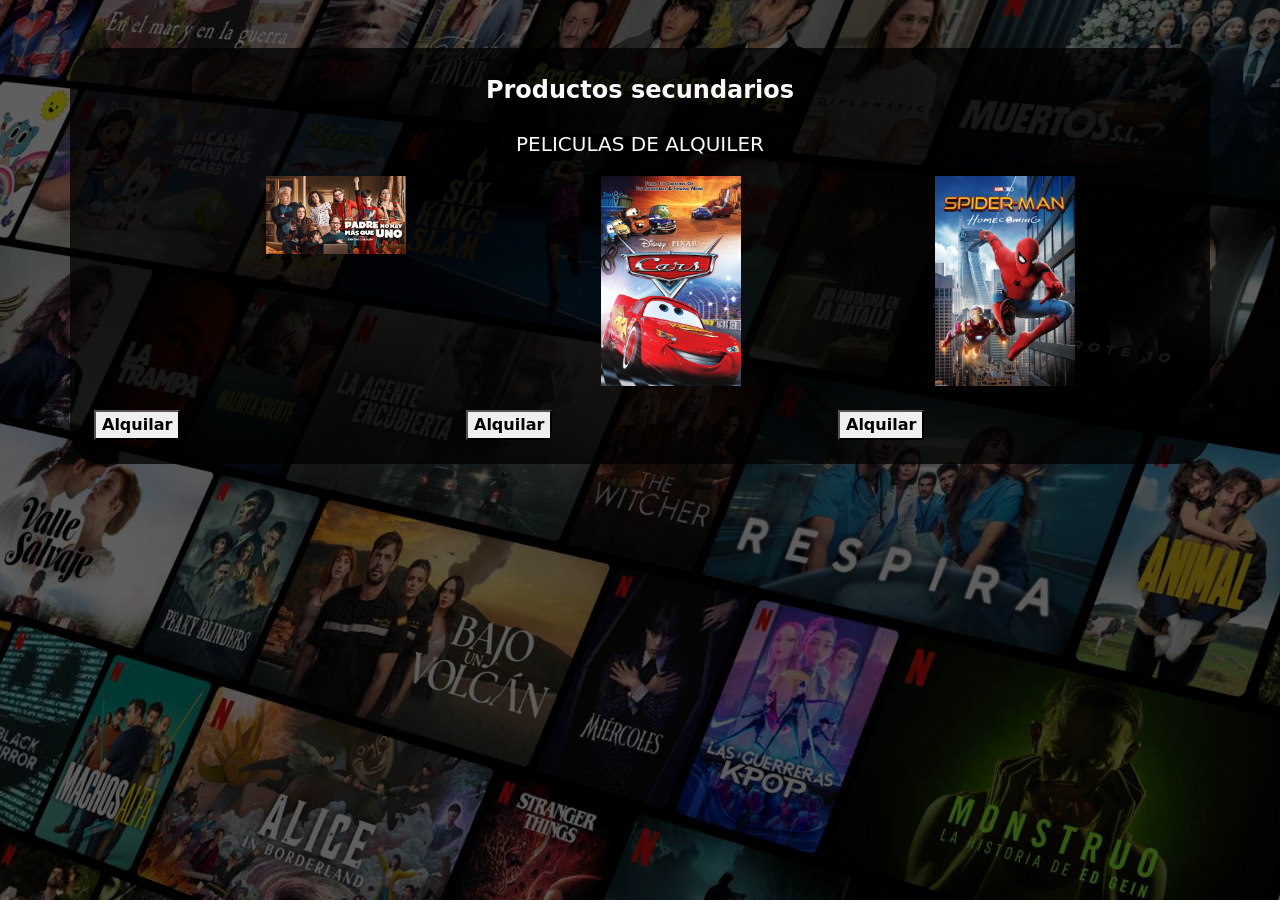
==== index.html @ 91e278b5 "Add files via upload" ====
<!DOCTYPE html>
<html lang="en">

<head>
  <meta charset="UTF-8">
  <meta name="viewport" content="width=device-width, initial-scale=1.0">
  <link href="https://cdn.jsdelivr.net/npm/bootstrap@5.3.8/dist/css/bootstrap.min.css" rel="stylesheet">
  <link rel="stylesheet" href="styles/index.css">
  <title>NetflixForm</title>
</head>

<body class="bg-black ">
  <div class="container">
    <div class="row justify-content-center">

      <div class="col-sm-12 col-lg-12 bg-black p-4 rounded-5 bg-opacity-75 mt-5 d-none d-lg-block">
        <legend class="text-light centrado fw-bold mb-4">Productos secundarios</legend>
     
        <h4 class="text-light centrado textoprinc"> PELICULAS DE ALQUILER</h4>

        <div class="row  alejar">
          <div class="col-sm-12 col-md-12 col-lg-4">
            <img src="images/padrenohaymasqueuno.jpg" class="card-img-top imagenesprod mb-4" alt="Pelicula 1">
          </div>
          <div class="col-sm-12 col-md-12 col-lg-4">
            <img src="images/cars.jpg" class="card-img-top imagenesprod mb-4" alt="Pelicula 2">
          </div>
          <div class="col-sm-12 col-md-12 col-lg-4">
            <img src="images/spiderman.jpg" class="card-img-top imagenesprod mb-4" alt="Pelicula 3">
          </div>
        </div>
        <div class="row justify-content-center">
          <div class="col-sm-12 col-md-12 col-lg-4">
            <button class=" fw-bold">Alquilar</button>
          </div>
          <div class="col-sm-12 col-md-12 col-lg-4">
            <button class=" fw-bold">Alquilar</button>
          </div>
          <div class="col-sm-12 col-md-12 col-lg-4">
            <button class=" fw-bold">Alquilar</button>
          </div>
        </div>
      </div>


      <div class="col-sm-12 col-lg-12 bg-black p-4 rounded-5 bg-opacity-75 mt-5  d-block d-lg-none justify-content-center centrado">
        <legend class="text-light centrado fw-bold">Productos secundarios</legend>
        
        <h1 class="text-light textoprinc"> PELICULAS DE ALQUILER</h1>
      
        <div class="row justify-content-center">
          <div class="col-sm-12 col-md-12 col-lg-4 justify-content-center">
            <img src="images/padrenohaymasqueuno.jpg" class="imagenesprod mb-3 mt-5" alt="Pelicula 1">
            <br>
            
            <button class="boton fw-bold">Alquilar</button>

          </div>
          <div class="col-sm-12 col-md-12 col-lg-4 justify-content-center">
            

            <img src="images/cars.jpg" class=" imagenesprod mb-3 mt-5" alt="Pelicula 2">
            
            <br>
            <button class="boton fw-bold ">Alquilar</button>

          </div>
          <div class="col-sm-12 col-md-12 col-lg-4 justify-content-center">
            <img src="images/spiderman.jpg" class="imagenesprod mb-3 mt-5" alt="Pelicula 3">
            <br>
            <button class="boton fw-bold ">Alquilar</button>
          </div>
        </div>
      </div>
    </div>
  </div>

</body>

<script src="https://cdn.jsdelivr.net/npm/bootstrap@5.3.3/dist/js/bootstrap.bundle.min.js"></script>

</html>
---- styles/index.css ----
body {
    position: relative;
    background-color: black;
    background-size: cover;
    background-position: center;
    background-repeat: no-repeat;
    min-height: 100vh;
}

body::before {
    content: "";
    position: absolute;
    top: 0;
    left: 0;
    width: 100%;
    height: 100%;
    background-color: rgba(0, 0, 0, 0.5); /* negro semi-transparente */
    z-index: 0;
}

.container, form {
    position: relative;
    z-index: 1; /* para que el contenido quede encima del velado */
}
.boton {
    background-color: #FFFFFF;
    min-width: 30px;
    padding-left: 15px;
    padding-right: 15px;
    padding-top: 7px;
    padding-bottom: 7px;
    border-radius: 980px;
    font-family: "SF Pro Text", sans-serif;
    text-decoration: none;
    font-size: 20px;
    line-height: 1.4289;
    font-weight: 400;
    letter-spacing: -.016em;
    font-family: "SF Pro Text", sans-serif;
    padding-top: 5px;
    margin-left: 40px;


}
.alejar{
    margin-left: 100px;
}
.imagenesprod{
    width: 200px;
    margin-left: 20px;
}
.select-blanco {
  color: rgba(223, 221, 221, 0.737); /* texto del select visible */
  background-color: rgba(0,0,0,0.5);  /* fondo translúcido */
  opacity: 0.5;                        /* opacidad corregida */
  border: solid 2px;
}

/* Para mantener estilo del placeholder */
.select-blanco option:disabled {
  color: #dfdddd;
}

.input-placeholder-blanco::placeholder {
  color: #dfdddd;
  opacity: 1;
}
.centrado {
        text-align: center;
    }
.textoprinc{
    font-size: 20px;
    margin-top: 20px;
    margin-bottom: 20px;
}

@media (min-width: 0px) and (max-width: 767.98px) { 
    .centrado {
        text-align: center;
    }
    .imagenesprod{
    width: 180px;
    margin-left: 20px;
}

}

@media (min-width: 768px) { 
    body {
        background-image: url(../images/fondo.png);

    }
    .imagenesprod{
    width: 140px;
    margin-left: 60px;
}
    

}

@media (min-width: 992px) { }

@media (min-width: 1200px) { }

@media (min-width: 1400px) { 
    .imagenesprod{
    width: 140px;
    margin-left: 60px;
}

}
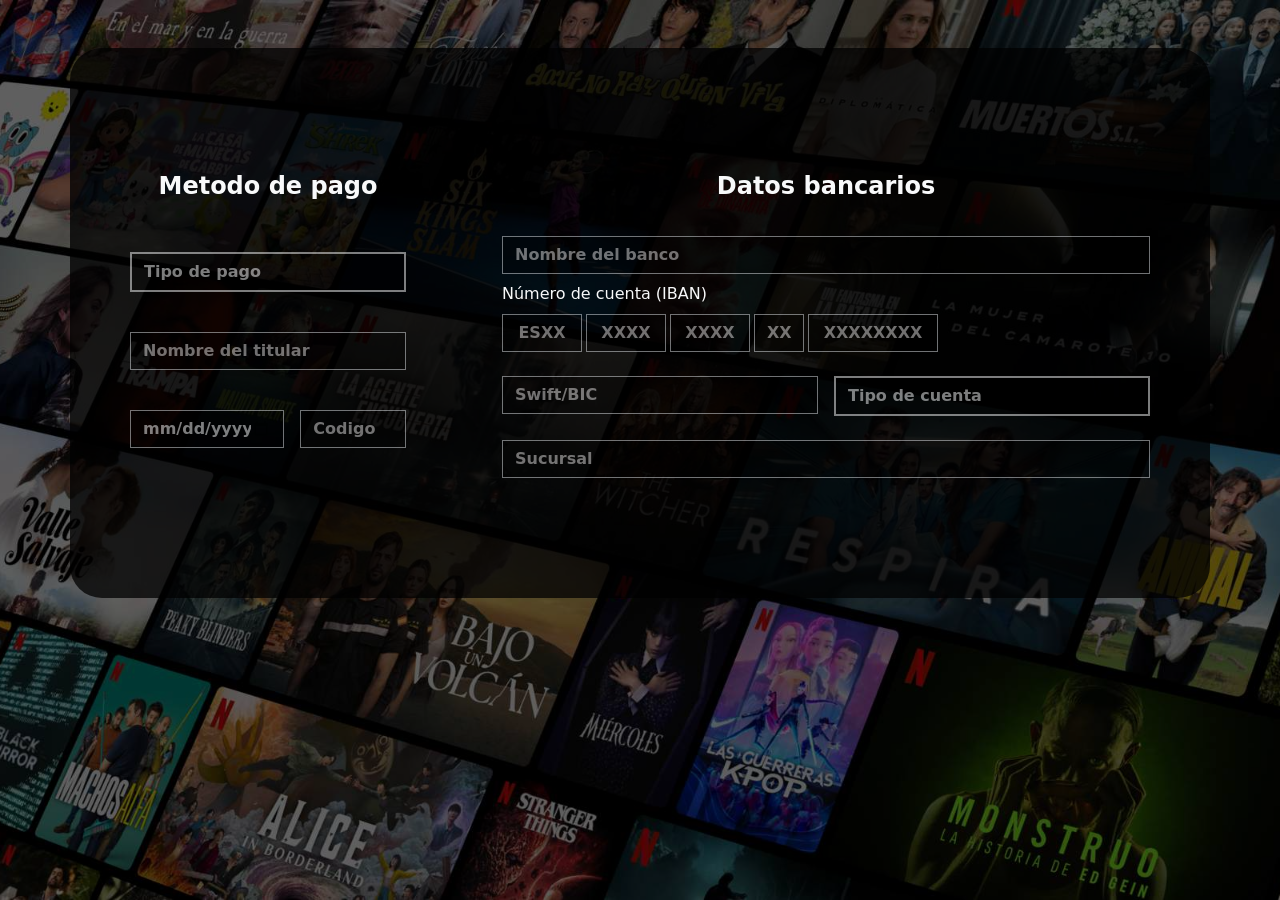
==== commit 3f110c8b: "Add files via upload" ====
--- a/index.html
+++ b/index.html
@@ -9,74 +9,367 @@
   <title>NetflixForm</title>
 </head>
 
-<body class="bg-black ">
+<body class="bg-black">
+
   <div class="container">
     <div class="row justify-content-center">
-
-      <div class="col-sm-12 col-lg-12 bg-black p-4 rounded-5 bg-opacity-75 mt-5 d-none d-lg-block">
-        <legend class="text-light centrado fw-bold mb-4">Productos secundarios</legend>
-     
-        <h4 class="text-light centrado textoprinc"> PELICULAS DE ALQUILER</h4>
-
-        <div class="row  alejar">
-          <div class="col-sm-12 col-md-12 col-lg-4">
-            <img src="images/padrenohaymasqueuno.jpg" class="card-img-top imagenesprod mb-4" alt="Pelicula 1">
-          </div>
-          <div class="col-sm-12 col-md-12 col-lg-4">
-            <img src="images/cars.jpg" class="card-img-top imagenesprod mb-4" alt="Pelicula 2">
-          </div>
-          <div class="col-sm-12 col-md-12 col-lg-4">
-            <img src="images/spiderman.jpg" class="card-img-top imagenesprod mb-4" alt="Pelicula 3">
-          </div>
-        </div>
-        <div class="row justify-content-center">
-          <div class="col-sm-12 col-md-12 col-lg-4">
-            <button class=" fw-bold">Alquilar</button>
-          </div>
-          <div class="col-sm-12 col-md-12 col-lg-4">
-            <button class=" fw-bold">Alquilar</button>
-          </div>
-          <div class="col-sm-12 col-md-12 col-lg-4">
-            <button class=" fw-bold">Alquilar</button>
-          </div>
-        </div>
-      </div>
-
-
-      <div class="col-sm-12 col-lg-12 bg-black p-4 rounded-5 bg-opacity-75 mt-5  d-block d-lg-none justify-content-center centrado">
-        <legend class="text-light centrado fw-bold">Productos secundarios</legend>
-        
-        <h1 class="text-light textoprinc"> PELICULAS DE ALQUILER</h1>
-      
-        <div class="row justify-content-center">
-          <div class="col-sm-12 col-md-12 col-lg-4 justify-content-center">
-            <img src="images/padrenohaymasqueuno.jpg" class="imagenesprod mb-3 mt-5" alt="Pelicula 1">
-            <br>
-            
-            <button class="boton fw-bold">Alquilar</button>
-
-          </div>
-          <div class="col-sm-12 col-md-12 col-lg-4 justify-content-center">
-            
-
-            <img src="images/cars.jpg" class=" imagenesprod mb-3 mt-5" alt="Pelicula 2">
-            
-            <br>
-            <button class="boton fw-bold ">Alquilar</button>
-
-          </div>
-          <div class="col-sm-12 col-md-12 col-lg-4 justify-content-center">
-            <img src="images/spiderman.jpg" class="imagenesprod mb-3 mt-5" alt="Pelicula 3">
-            <br>
-            <button class="boton fw-bold ">Alquilar</button>
-          </div>
+      <div class="col-sm-12 col-lg-12 bg-black p-4 rounded-5 bg-opacity-75 mt-5">
+        <div class="row">
+          <div class="col-lg-4 p-5">
+
+            <form action="/contactos" method="post" class="my-5">
+              <legend class="text-light centrado fw-bold">Metodo de pago</legend>
+              <div class="row g-3">
+                <div class="col-sm-12 col-md-12 col-lg-12">
+                  <label for="tipoPago" class="form-label"></label>
+                  <select id="tipoPago" required
+                    class="form-control rounded-0 bg-black bg-opacity-50 select-blanco fw-bold text-light">
+                    <option disabled selected>Tipo de pago</option>
+                    <option>Transferencia</option>
+                  </select>
+                </div>
+                <div class="col-sm-12 col-md-12 col-lg-12">
+                  <label for="nombretitular" class="form-label"></label>
+                  <input type="text" id="nombretitular" placeholder="Nombre del titular" required
+                    class="form-control bg-black rounded-0 bg-opacity-50 placeholder input-placeholder-blanco fw-bold text-light">
+                </div>
+                <div class="col-8 col-md-8 col-lg-7">
+                  <label for="fecha" class="form-label"></label>
+                  <input type="date" id="fecha" placeholder="Fecha de caducidad" required
+                    class="form-control bg-black rounded-0 bg-opacity-50 placeholder input-placeholder-blanco fw-bold text-light">
+                </div>
+                <div class="col-sm-5 col-md-4 col-lg-5">
+                  <label for="codigocvv" class="form-label"></label>
+                  <input type="number" id="codigocvv" placeholder="Codigo de caducidad (CVV)" required
+                    class="form-control bg-black rounded-0 bg-opacity-50 placeholder input-placeholder-blanco fw-bold text-light">
+                </div>
+              </div>
+            </form>
+          </div>
+          <div class="col-lg-8 p-5">
+            <form action="/contactos" method="post" class="my-5">
+              <legend class="text-light centrado fw-bold">Datos bancarios</legend>
+              <div class="col-sm-12 col-md-12 col-lg-12">
+                <label for="nombreBanco" class="form-label"></label>
+                <input type="text" id="nombreBanco" placeholder="Nombre del banco" required
+                  class="form-control bg-black rounded-0 bg-opacity-50 placeholder input-placeholder-blanco fw-bold text-light">
+              </div>
+              <div class="col-sm-12 col-md-12 col-lg-12 mt-2">
+                <label class="form-label text-light">Número de cuenta (IBAN)</label>
+                <div class="d-flex flex-wrap gap-1 align-items-center col-sm-12">
+                  <input type="text" name="iban1" maxlength="4" placeholder="ESXX" required
+                    class="form-control bg-black rounded-0 bg-opacity-50 placeholder input-placeholder-blanco fw-bold text-light"
+                    style="width: 80px; text-align:center;">
+                  <input type="text" name="iban2" maxlength="4" placeholder="XXXX" required
+                    class="form-control bg-black rounded-0 bg-opacity-50 placeholder input-placeholder-blanco fw-bold text-light"
+                    style="width:80px; text-align:center;">
+                  <input type="text" name="iban3" maxlength="4" placeholder="XXXX" required
+                    class="form-control bg-black rounded-0 bg-opacity-50 placeholder input-placeholder-blanco fw-bold text-light"
+                    style="width:80px; text-align:center;">
+                  <input type="text" name="iban4" maxlength="2" placeholder="XX" required
+                    class="form-control bg-black rounded-0 bg-opacity-50 placeholder input-placeholder-blanco fw-bold text-light"
+                    style="width:50px; text-align:center;">
+                  <input type="text" name="iban5" maxlength="8" placeholder="XXXXXXXX" required
+                    class="form-control bg-black rounded-0 bg-opacity-50 placeholder input-placeholder-blanco fw-bold text-light"
+                    style="width:130px; text-align:center;">
+                </div>
+              </div>
+              <div class="row g-3">
+                <div class="col-sm-12 col-md-6 col-lg-6">
+                  <label for="Swift/BIC" class="form-label"></label>
+                  <input type="number" id="swift" placeholder="Swift/BIC" required
+                    class="form-control bg-black rounded-0 bg-opacity-50 placeholder input-placeholder-blanco fw-bold text-light">
+                </div>
+                <div class="col-sm-12 col-md-6 col-lg-6">
+                  <label for="tipoCuenta" class="form-label"></label>
+                  <select id="tipoCuenta" required
+                    class="form-control rounded-0 bg-black bg-opacity-50 select-blanco fw-bold text-light">
+                    <option disabled selected>Tipo de cuenta</option>
+                    <option>Corriente</option>
+                  </select>
+                </div>
+              </div>
+              <div class="col-sm-12 col-md-12 col-lg-12">
+                <label for="Sucursal" class="form-label"></label>
+                <input type="text" id="sucursal" placeholder="Sucursal" required
+                  class="form-control bg-black rounded-0 bg-opacity-50 placeholder input-placeholder-blanco fw-bold text-light">
+              </div>
+          </div>
+
+          </form>
         </div>
       </div>
     </div>
   </div>
+  </div>
 
 </body>
 
+
+<!--
+        <div class="row">
+          <legend>Datos de Contacto:</legend>
+          <div class="col-sm-12 col-md-6 col-lg-4">
+            <label for="movil">Teléfono móvil</label> <br>
+            <input type="number" id="movil" placeholder="ej: 680035718"
+              class="border-top-0 border-end-0 border-start-0">
+          </div>
+          <div class="col-sm-12 col-md-6 col-lg-4">
+            <label for="fijo">Teléfono fijo</label> <br>
+            <input type="number" id="fijo" placeholder="ej: 923758401" class="border-top-0 border-end-0 border-start-0">
+          </div>
+          <div class="col-sm-12 col-md-6 col-lg-4">
+            <label for="correo">Correo electrónico</label> <br>
+            <input type="email" id="correo" placeholder="ej: example@email.com"
+              class="border-top-0 border-end-0 border-start-0">
+          </div>
+          <div class="col-sm-12 col-md-6 col-lg-4">
+            <label for="linkedin"> Perfil de LinkedIn</label> <br>
+            <input type="url" id="linkedin" placeholder="ej: www.perfil.com"
+              class="border-top-0 border-end-0 border-start-0">
+          </div>
+          <div class="col-sm-12 col-md-6 col-lg-4">
+            <label for="twitter">Perfil de Twitter</label> <br>
+            <input type="url" id="twitter" placeholder="ej: www.perfil.com"
+              class="border-top-0 border-end-0 border-start-0">
+          </div>
+          <div class="col-sm-12 col-md-6 col-lg-4">
+            <label for="website">Sitio Web</label> <br>
+            <input type="url" id="website" placeholder="ej: www.web.com"
+              class="border-top-0 border-end-0 border-start-0">
+          </div>
+        </div>
+        <hr>
+        <div class="row">
+          <legend>Dirección:</legend>
+          <div class="col-sm-12 col-md-6 col-lg-4">
+            <label for="tipoVia">Tipo vía</label> <br>
+            <select id="tipoVia" class="border-top-0 border-end-0 border-start-0">
+              <option value="" disabled selected>Selecciona una opcion</option>
+              <option value="1">Camino</option>
+              <option value="2">Carretera</option>
+              <option value="3">calle</option>
+              <option value="4">Otro</option>
+            </select>
+          </div>
+          <div class="col-sm-12 col-md-6 col-lg-4">
+            <label for="via">Vía</label> <br>
+            <input type="text" id="via" placeholder="ej: camino manzano"
+              class="border-top-0 border-end-0 border-start-0">
+          </div>
+          <div class="col-sm-12 col-md-6 col-lg-4">
+            <label for="numero">Número</label> <br>
+            <input type="number" id="numero" class="border-top-0 border-end-0 border-start-0">
+          </div>
+          <div class="col-sm-12 col-md-6 col-lg-4">
+            <label for="piso">Piso</label> <br>
+            <input type="text" id="piso" class="border-top-0 border-end-0 border-start-0">
+          </div>
+          <div class="col-sm-12 col-md-6 col-lg-4">
+            <label for="puerta">Puerta</label> <br>
+            <input type="text" id="puerta" class="border-top-0 border-end-0 border-start-0">
+          </div>
+          <div class="col-sm-12 col-md-6 col-lg-4">
+            <label for="vivienda">Tipo vivienda</label> <br>
+            <select id="vivienda" class="border-top-0 border-end-0 border-start-0">
+              <option value="" disabled selected>Selecciona una opción</option>
+              <option value="1">Piso</option>
+              <option value="2">Casa</option>
+              <option value="3">Chalet</option>
+              <option value="4">Otro</option>
+            </select>
+          </div>
+          <div class="col-sm-12 col-md-6 col-lg-4">
+            <label for="cp">Código postal</label> <br>
+            <input type="number" id="cp" placeholder="ej: 37350" class="border-top-0 border-end-0 border-start-0">
+          </div>
+          <div class="col-sm-12 col-md-6 col-lg-4">
+            <label for="provincia">Provincia</label> <br>
+            <select id="provincia" name="provincia" class="border-top-0 border-end-0 border-start-0">
+              <option value="" disabled selected>Selecciona una provincia</option>
+              <option value="Álava">Álava</option>
+              <option value="Albacete">Albacete</option>
+              <option value="Alicante">Alicante</option>
+              <option value="Almería">Almería</option>
+              <option value="Asturias">Asturias</option>
+              <option value="Ávila">Ávila</option>
+              <option value="Badajoz">Badajoz</option>
+              <option value="Barcelona">Barcelona</option>
+              <option value="Burgos">Burgos</option>
+              <option value="Cáceres">Cáceres</option>
+              <option value="Cádiz">Cádiz</option>
+              <option value="Cantabria">Cantabria</option>
+              <option value="Castellón">Castellón</option>
+              <option value="Ciudad Real">Ciudad Real</option>
+              <option value="Córdoba">Córdoba</option>
+              <option value="Cuenca">Cuenca</option>
+              <option value="Girona">Girona</option>
+              <option value="Granada">Granada</option>
+              <option value="Guadalajara">Guadalajara</option>
+              <option value="Guipúzcoa">Guipúzcoa</option>
+              <option value="Huelva">Huelva</option>
+              <option value="Huesca">Huesca</option>
+              <option value="Illes Balears">Illes Balears</option>
+              <option value="Jaén">Jaén</option>
+              <option value="La Coruña">La Coruña</option>
+              <option value="La Rioja">La Rioja</option>
+              <option value="Las Palmas">Las Palmas</option>
+              <option value="León">León</option>
+              <option value="Lleida">Lleida</option>
+              <option value="Lugo">Lugo</option>
+              <option value="Madrid">Madrid</option>
+              <option value="Málaga">Málaga</option>
+              <option value="Murcia">Murcia</option>
+              <option value="Navarra">Navarra</option>
+              <option value="Ourense">Ourense</option>
+              <option value="Palencia">Palencia</option>
+              <option value="Pontevedra">Pontevedra</option>
+              <option value="Salamanca">Salamanca</option>
+              <option value="Santa Cruz de Tenerife">Santa Cruz de Tenerife</option>
+              <option value="Segovia">Segovia</option>
+              <option value="Sevilla">Sevilla</option>
+              <option value="Soria">Soria</option>
+              <option value="Tarragona">Tarragona</option>
+              <option value="Teruel">Teruel</option>
+              <option value="Toledo">Toledo</option>
+              <option value="Valencia">Valencia</option>
+              <option value="Valladolid">Valladolid</option>
+              <option value="Vizcaya">Vizcaya</option>
+              <option value="Zamora">Zamora</option>
+              <option value="Zaragoza">Zaragoza</option>
+            </select>
+          </div>
+          <div class="col-sm-12 col-md-6 col-lg-4">
+            <label for="localidad">Localidad</label> <br>
+            <input type="text" id="localidad" placeholder="ej: Salamanca"
+              class="border-top-0 border-end-0 border-start-0">
+          </div>
+          <div class="col-sm-12 col-md-6 col-lg-4">
+            <label for="pais">País</label> <br>
+            <input type="text" id="pais" placeholder="ej: España" class="border-top-0 border-end-0 border-start-0">
+          </div>
+        </div>
+        <hr>
+        <div class="row">
+          <div class="col-sm-12 col-md-4 col-lg-4 card" style="width: 18rem;">
+            <img src="images/2RD32WH6PZAVXMBD3DL66CHCFM.jpg" class="card-img-top">
+            <div class="card-body">
+              <h5 class="card-title">Iphone 17</h5>
+              <p class="card-text">Some quick example text to build on the card title and make up the bulk of the card’s
+                content.</p>
+              <a href="#" class="btn btn-primary">Ver más...</a>
+            </div>
+          </div>
+          <div class="col-sm-12 col-md-4 col-lg-4 card" style="width: 18rem;">
+            <img src="images/ipad.jpg" class="card-img-top">
+            <div class="card-body">
+              <h5 class="card-title">Ipad Pro</h5>
+              <p class="card-text">Some quick example text to build on the card title and make up the bulk of the card’s
+                content.</p>
+              <a href="#" class="btn btn-primary">Ver más...</a>
+            </div>
+          </div>
+          <div class="col-sm-12 col-md-4 col-lg-4 card" style="width: 18rem;">
+            <img src="images/450_1000.jpeg" class="card-img-top">
+            <div class="card-body">
+              <h5 class="card-title">MacBoook Air</h5>
+              <p class="card-text">Some quick example text to build on the card title and make up the bulk of the card’s
+                content.</p>
+              <a href="#" class="btn btn-primary">Ver más...</a>
+            </div>
+          </div>
+        </div>
+        <hr>
+
+        <div class="row">
+          <div class="col-sm-12 col-md-4 col-lg-4 card" style="width: 18rem;">
+            <img src="images/no-robber-sign-forbidden-signs-260nw-2646073891.webp" class="card-img-top">
+            <div class="card-body">
+              <h5 class="card-title">Anti-robo</h5>
+              <p class="card-text">Some quick example text to build on the card title and make up the bulk of the card’s
+                content.</p>
+              <a href="#" class="btn btn-primary">Ver más...</a>
+            </div>
+          </div>
+          <div class="col-sm-12 col-md-4 col-lg-4 card" style="width: 18rem;">
+            <img src="images/icloud-logo-png_seeklogo-494572.png" class="card-img-top">
+            <div class="card-body">
+              <h5 class="card-title">Icloud</h5>
+              <p class="card-text">Some quick example text to build on the card title and make up the bulk of the card’s
+                content.</p>
+              <a href="#" class="btn btn-primary">Ver más...</a>
+            </div>
+          </div>
+          <div class="col-sm-12 col-md-4 col-lg-4 card" style="width: 18rem;">
+            <img src="images/61cbaUX-oiL.jpg" class="card-img-top">
+            <div class="card-body">
+              <h5 class="card-title">Fundas</h5>
+              <p class="card-text">Some quick example text to build on the card title and make up the bulk of the card’s
+                content.</p>
+              <a href="#" class="btn btn-primary">Ver más...</a>
+            </div>
+          </div>
+        </div>
+        <div class="row">
+          <legend>Método de pago:</legend>
+          <div class="col-sm-12 col-md-6 col-lg-4">
+            <label for="tipoPago">Tipo de pago</label><br>
+            <select id="tipoPago" class="border-top-0 border-end-0 border-start-0">
+              <option value="" disabled selected>Selecciona una opcion</option>
+              <option value="1">Transferencia bancaria</option>
+            </select>
+          </div>
+          <div class="col-sm-12 col-md-6 col-lg-4">
+            <label for="titular"></label> <br>
+            <input type="text" id="titular" placeholder="ej: Pedro Díaz Perez" class="border-top-0 border-end-0 border-start-0">
+          </div>
+          <div class="col-sm-12 col-md-6 col-lg-4">
+            <label for="fechaFin">Fecha de caducidad</label><br>
+            <input type="date" id="fechaFin">
+          </div>
+          <div class="col-sm-12 col-md-6 col-lg-4">
+            <label for="cvv">Código de seguridad</label> <br>
+            <input type="number" id="cvv" placeholder="ej: 910">
+          </div>
+
+        </div>
+        <div class="row">
+          <legend>Datos bancarios:</legend>
+          <div class="col-sm-12 col-md-6 col-lg-4">
+            <label for="banco">Nombre banco</label> <br>
+            <input type="text" id="banco" placeholder="ej: Santander" class="border-top-0 border-end-0 border-start-0">
+          </div>
+          <div class="col-sm-12 col-md-6 col-lg-4">
+            <label for="numCuenta">Número de cuenta</label> <br>
+            <input type="text" id="numcuenta" placeholder="ej: ES 3030 **** **** ****" class="border-top-0 border-end-0 border-start-0">
+          </div>
+          <div class="col-sm-12 col-md-6 col-lg-4">
+            <label for="swift">Swift/BIC</label> <br>
+            <input type="text"  id="swift" placeholder="ej: BSCH **** *** **" class="border-top-0 border-end-0 border-start-0">
+          </div>
+          <div class="col-sm-12 col-md-6 col-lg-4">
+            <label for="tipoCuenta">Tipo de cuenta</label><br>
+            <select  id="tipoCuenta" class="border-top-0 border-end-0 border-start-0">
+              <option value="" disabled selected>Seleccione una opcion</option>
+              <option value="1">Corriente</option>
+              <option value="2">Ahorro</option>
+              <option value="3">Otro</option>
+            </select>
+          </div>
+          <div class="col-sm-12 col-md-6 col-lg-4">
+            <label for="sucursal">Sucursal</label> <br>
+            <input type="text" id="sucursal" placeholder="ej: Santander Salamanca" class="border-top-0 border-end-0 border-start-0">
+          </div>
+          <html></html>
+        </div>
+-->
+</form>
+</div>
+
+</footer>
+
+
 <script src="https://cdn.jsdelivr.net/npm/bootstrap@5.3.3/dist/js/bootstrap.bundle.min.js"></script>
+</body>
 
 </html>
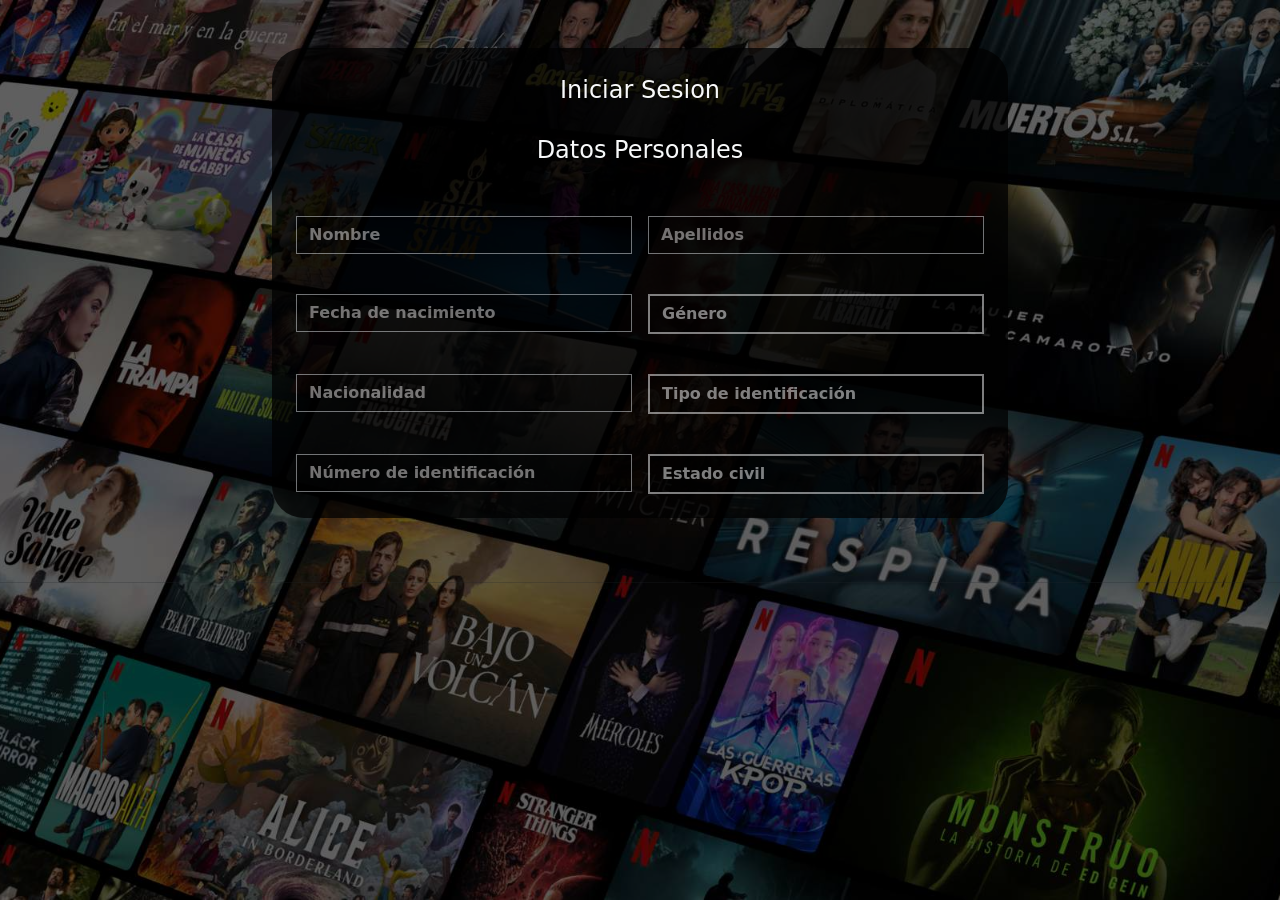
==== commit 37d9cd97: "Add files via upload" ====
--- a/index.html
+++ b/index.html
@@ -2,109 +2,97 @@
 <html lang="en">
 
 <head>
-  <meta charset="UTF-8">
-  <meta name="viewport" content="width=device-width, initial-scale=1.0">
-  <link href="https://cdn.jsdelivr.net/npm/bootstrap@5.3.8/dist/css/bootstrap.min.css" rel="stylesheet">
-  <link rel="stylesheet" href="styles/index.css">
-  <title>NetflixForm</title>
+    <meta charset="UTF-8">
+    <meta name="viewport" content="width=device-width, initial-scale=1.0">
+    <link href="https://cdn.jsdelivr.net/npm/bootstrap@5.3.8/dist/css/bootstrap.min.css" rel="stylesheet">
+    <link rel="stylesheet" href="styles/index.css">
+    <title>NetflixForm</title>
 </head>
 
-<body class="bg-black">
-
-  <div class="container">
-    <div class="row justify-content-center">
-      <div class="col-sm-12 col-lg-12 bg-black p-4 rounded-5 bg-opacity-75 mt-5">
-        <div class="row">
-          <div class="col-lg-4 p-5">
-
-            <form action="/contactos" method="post" class="my-5">
-              <legend class="text-light centrado fw-bold">Metodo de pago</legend>
-              <div class="row g-3">
-                <div class="col-sm-12 col-md-12 col-lg-12">
-                  <label for="tipoPago" class="form-label"></label>
-                  <select id="tipoPago" required
-                    class="form-control rounded-0 bg-black bg-opacity-50 select-blanco fw-bold text-light">
-                    <option disabled selected>Tipo de pago</option>
-                    <option>Transferencia</option>
-                  </select>
-                </div>
-                <div class="col-sm-12 col-md-12 col-lg-12">
-                  <label for="nombretitular" class="form-label"></label>
-                  <input type="text" id="nombretitular" placeholder="Nombre del titular" required
-                    class="form-control bg-black rounded-0 bg-opacity-50 placeholder input-placeholder-blanco fw-bold text-light">
-                </div>
-                <div class="col-8 col-md-8 col-lg-7">
-                  <label for="fecha" class="form-label"></label>
-                  <input type="date" id="fecha" placeholder="Fecha de caducidad" required
-                    class="form-control bg-black rounded-0 bg-opacity-50 placeholder input-placeholder-blanco fw-bold text-light">
-                </div>
-                <div class="col-sm-5 col-md-4 col-lg-5">
-                  <label for="codigocvv" class="form-label"></label>
-                  <input type="number" id="codigocvv" placeholder="Codigo de caducidad (CVV)" required
-                    class="form-control bg-black rounded-0 bg-opacity-50 placeholder input-placeholder-blanco fw-bold text-light">
-                </div>
-              </div>
-            </form>
-          </div>
-          <div class="col-lg-8 p-5">
-            <form action="/contactos" method="post" class="my-5">
-              <legend class="text-light centrado fw-bold">Datos bancarios</legend>
-              <div class="col-sm-12 col-md-12 col-lg-12">
-                <label for="nombreBanco" class="form-label"></label>
-                <input type="text" id="nombreBanco" placeholder="Nombre del banco" required
-                  class="form-control bg-black rounded-0 bg-opacity-50 placeholder input-placeholder-blanco fw-bold text-light">
-              </div>
-              <div class="col-sm-12 col-md-12 col-lg-12 mt-2">
-                <label class="form-label text-light">Número de cuenta (IBAN)</label>
-                <div class="d-flex flex-wrap gap-1 align-items-center col-sm-12">
-                  <input type="text" name="iban1" maxlength="4" placeholder="ESXX" required
-                    class="form-control bg-black rounded-0 bg-opacity-50 placeholder input-placeholder-blanco fw-bold text-light"
-                    style="width: 80px; text-align:center;">
-                  <input type="text" name="iban2" maxlength="4" placeholder="XXXX" required
-                    class="form-control bg-black rounded-0 bg-opacity-50 placeholder input-placeholder-blanco fw-bold text-light"
-                    style="width:80px; text-align:center;">
-                  <input type="text" name="iban3" maxlength="4" placeholder="XXXX" required
-                    class="form-control bg-black rounded-0 bg-opacity-50 placeholder input-placeholder-blanco fw-bold text-light"
-                    style="width:80px; text-align:center;">
-                  <input type="text" name="iban4" maxlength="2" placeholder="XX" required
-                    class="form-control bg-black rounded-0 bg-opacity-50 placeholder input-placeholder-blanco fw-bold text-light"
-                    style="width:50px; text-align:center;">
-                  <input type="text" name="iban5" maxlength="8" placeholder="XXXXXXXX" required
-                    class="form-control bg-black rounded-0 bg-opacity-50 placeholder input-placeholder-blanco fw-bold text-light"
-                    style="width:130px; text-align:center;">
-                </div>
-              </div>
-              <div class="row g-3">
-                <div class="col-sm-12 col-md-6 col-lg-6">
-                  <label for="Swift/BIC" class="form-label"></label>
-                  <input type="number" id="swift" placeholder="Swift/BIC" required
-                    class="form-control bg-black rounded-0 bg-opacity-50 placeholder input-placeholder-blanco fw-bold text-light">
-                </div>
-                <div class="col-sm-12 col-md-6 col-lg-6">
-                  <label for="tipoCuenta" class="form-label"></label>
-                  <select id="tipoCuenta" required
-                    class="form-control rounded-0 bg-black bg-opacity-50 select-blanco fw-bold text-light">
-                    <option disabled selected>Tipo de cuenta</option>
-                    <option>Corriente</option>
-                  </select>
-                </div>
-              </div>
-              <div class="col-sm-12 col-md-12 col-lg-12">
-                <label for="Sucursal" class="form-label"></label>
-                <input type="text" id="sucursal" placeholder="Sucursal" required
-                  class="form-control bg-black rounded-0 bg-opacity-50 placeholder input-placeholder-blanco fw-bold text-light">
-              </div>
-          </div>
-
-          </form>
-        </div>
-      </div>
+<body class="bg-black ">
+    <div class="container">
+        <div class="row justify-content-center">
+            <div class="col-sm-12 col-md-8">
+                <form action="/contactos" method="post" class=" my-5 bg-black p-4 rounded-5 bg-opacity-75">
+                    <legend class="centrado mb-4 text-light ">Iniciar Sesion</legend>
+
+                    <legend class="text-light centrado">Datos Personales</legend>
+
+                    <div class="row g-3">
+                        <div class="col-sm-12 col-md-6 ">
+                            <label for="nombre" class="form-label"></label>
+                            <input type="text" id="nombre" placeholder="Nombre" required
+                                class="form-control bg-black rounded-0 bg-opacity-50 placeholder input-placeholder-blanco fw-bold text-light">
+                        </div>
+
+                        <div class="col-sm-12 col-md-6">
+                            <label for="apellidos" class="form-label"></label>
+                            <input type="text" id="apellidos" required placeholder="Apellidos"
+                                class="form-control bg-black rounded-0 bg-opacity-50 placeholder input-placeholder-blanco fw-bold text-light">
+                        </div>
+
+                        <div class="col-sm-12 col-md-6">
+                            <label for="fechaNacimiento" class="form-label"></label>
+                            <input type="text" required placeholder="Fecha de nacimiento" id="fechaNacimiento"
+                                class="form-control bg-black rounded-0 bg-opacity-50 placeholder input-placeholder-blanco fw-bold text-light">
+                        </div>
+
+                        <div class="col-sm-12 col-md-6">
+                            <label for="genero" class="form-label"></label>
+                            <select id="genero" required
+                                class="form-control rounded-0 bg-black bg-opacity-50 select-blanco fw-bold text-light">
+                                <option disabled selected>Género</option>
+                                <option>Masculino</option>
+                                <option>Femenino</option>
+                            </select>
+                        </div>
+
+
+                        <div class="col-sm-12 col-md-6">
+                            <label for="nacionalidad" class="form-label"></label>
+                            <input type="text" required id="nacionalidad" placeholder="Nacionalidad"
+                                class="form-control bg-black rounded-0 bg-opacity-50 placeholder input-placeholder-blanco fw-bold text-light">
+                        </div>
+
+                        <div class="col-sm-12 col-md-6">
+                            <label for="identificacion" class="form-label"></label>
+                            <select id="identificacion" required
+                                class="form-control bg-black rounded-0 bg-opacity-50 placeholder select-blanco fw-bold text-light">
+                                <option disabled selected>Tipo de identificación</option>
+                                <option>DNI</option>
+                                <option>NIE</option>
+                                <option>Pasaporte</option>
+                            </select>
+                        </div>
+
+                        <div class="col-sm-12 col-md-6">
+                            <label for="nIdentificacion" class="form-label"></label>
+                            <input type="text" required id="nIdentificacion" placeholder="Número de identificación"
+                                class="form-control bg-black rounded-0 bg-opacity-50 placeholder input-placeholder-blanco fw-bold text-light">
+                        </div>
+                        <div class="col-sm-12 col-md-6">
+                            <label for="estCivil" class="form-label"></label>
+                            <select id="estCivil" required
+                                class="form-control bg-black rounded-0 bg-opacity-50 placeholder select-blanco fw-bold text-light">
+                                <option disabled selected>Estado civil</option>
+                                <option>Casado/a</option>
+                                <option>Soltero/a</option>
+                                <option>Viudo/a</option>
+                                <option>Otro</option>
+                            </select>
+                        </div>
+                    </div>
+
+
+                </form>
+            </div>
+        </div>
     </div>
-  </div>
-  </div>
 
 </body>
 
+
+<hr>
 
 <!--
         <div class="row">
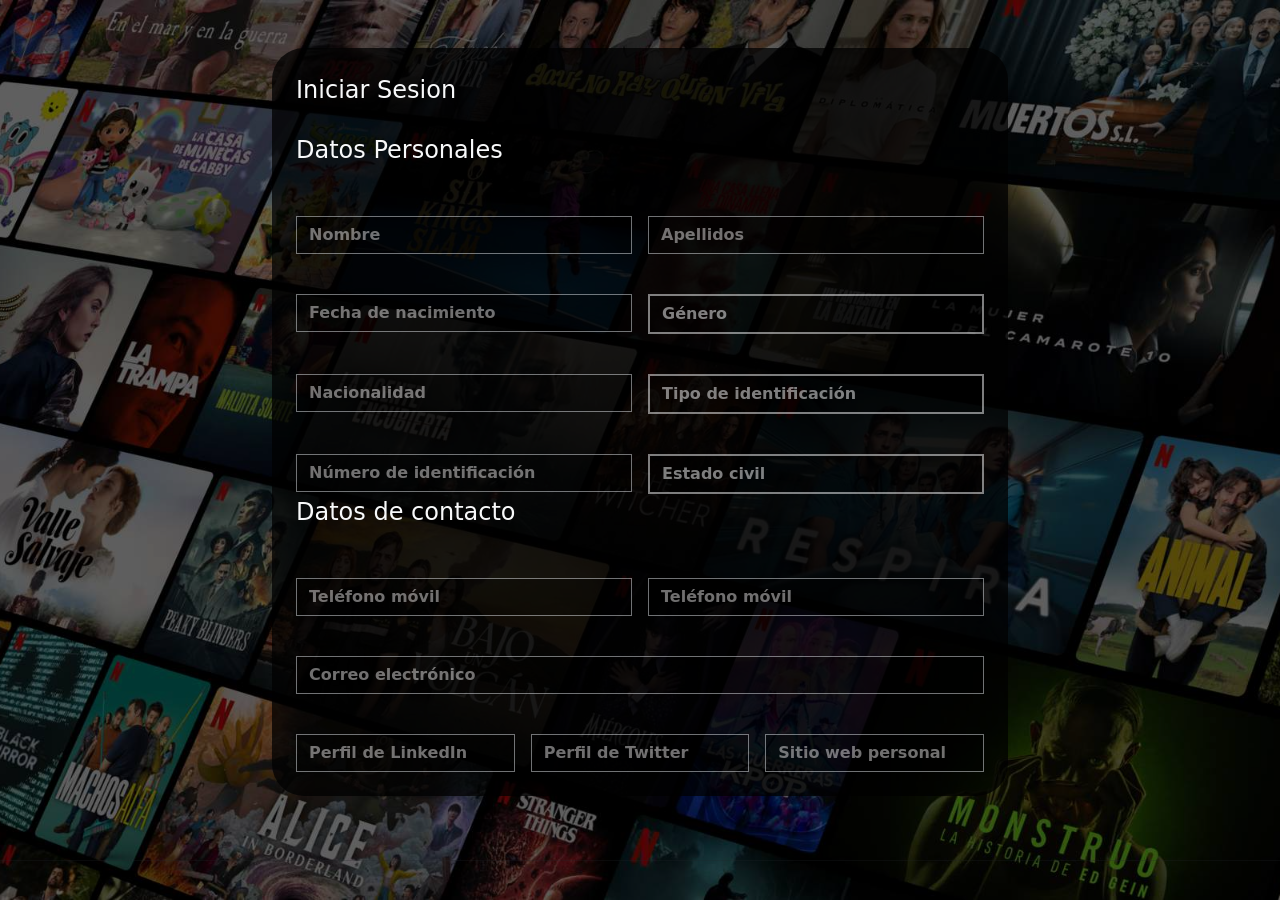
==== commit 2ab789fa: "no message" ====
--- a/index.html
+++ b/index.html
@@ -10,6 +10,7 @@
 </head>
 
 <body class="bg-black ">
+
     <div class="container">
         <div class="row justify-content-center">
             <div class="col-sm-12 col-md-8">
@@ -83,274 +84,59 @@
                         </div>
                     </div>
 
+                    <legend class="text-light centrado">Datos de contacto</legend>
 
+          <div class="row g-3">
+            <div class="col-sm-12 col-md-6 ">
+              <label for="tlfmovil" class="form-label"></label>
+              <input type="text" id="telefono" maxlength="9" inputmode="numeric" placeholder="Teléfono móvil"
+                oninput="this.value = this.value.replace(/[^0-9]/g, '')"
+                class="form-control bg-black rounded-0 bg-opacity-50 placeholder input-placeholder-blanco fw-bold text-light">
+            </div>
+
+            <div class="col-sm-12 col-md-6">
+              <label for="tlffijo" class="form-label"></label>
+              <input type="text" id="telefono" maxlength="9" inputmode="numeric" placeholder="Teléfono móvil"
+                oninput="this.value = this.value.replace(/[^0-9]/g, '')"
+                class="form-control bg-black rounded-0 bg-opacity-50 placeholder input-placeholder-blanco fw-bold text-light">
+
+            </div>
+
+            <div class="col-sm-12 col-md-12">
+              <label for="email" class="form-label"></label>
+              <input type="email" required placeholder="Correo electrónico" id="email"
+                class="form-control bg-black rounded-0 bg-opacity-50 placeholder input-placeholder-blanco fw-bold text-light">
+            </div>
+
+
+
+
+            <div class="col-sm-12 col-md-4">
+              <label for="linkedin" class="form-label"></label>
+              <input type="url" id="linkedin" placeholder="Perfil de LinkedIn"
+                class="form-control bg-black rounded-0 bg-opacity-50 placeholder input-placeholder-blanco fw-bold text-light">
+            </div>
+
+
+
+            <div class="col-sm-12 col-md-4">
+              <label for="twitter" class="form-label"></label>
+              <input type="url" id="twitter" placeholder="Perfil de Twitter"
+                class="form-control bg-black rounded-0 bg-opacity-50 placeholder input-placeholder-blanco fw-bold text-light">
+            </div>
+            <div class="col-sm-12 col-md-4">
+              <label for="web" class="form-label"></label>
+              <input type="url" id="url" placeholder="Sitio web personal"
+                class="form-control bg-black rounded-0 bg-opacity-50 placeholder input-placeholder-blanco fw-bold text-light">
+            </div>
+          </div>
                 </form>
             </div>
         </div>
     </div>
 
 </body>
-
-
 <hr>
-
-<!--
-        <div class="row">
-          <legend>Datos de Contacto:</legend>
-          <div class="col-sm-12 col-md-6 col-lg-4">
-            <label for="movil">Teléfono móvil</label> <br>
-            <input type="number" id="movil" placeholder="ej: 680035718"
-              class="border-top-0 border-end-0 border-start-0">
-          </div>
-          <div class="col-sm-12 col-md-6 col-lg-4">
-            <label for="fijo">Teléfono fijo</label> <br>
-            <input type="number" id="fijo" placeholder="ej: 923758401" class="border-top-0 border-end-0 border-start-0">
-          </div>
-          <div class="col-sm-12 col-md-6 col-lg-4">
-            <label for="correo">Correo electrónico</label> <br>
-            <input type="email" id="correo" placeholder="ej: example@email.com"
-              class="border-top-0 border-end-0 border-start-0">
-          </div>
-          <div class="col-sm-12 col-md-6 col-lg-4">
-            <label for="linkedin"> Perfil de LinkedIn</label> <br>
-            <input type="url" id="linkedin" placeholder="ej: www.perfil.com"
-              class="border-top-0 border-end-0 border-start-0">
-          </div>
-          <div class="col-sm-12 col-md-6 col-lg-4">
-            <label for="twitter">Perfil de Twitter</label> <br>
-            <input type="url" id="twitter" placeholder="ej: www.perfil.com"
-              class="border-top-0 border-end-0 border-start-0">
-          </div>
-          <div class="col-sm-12 col-md-6 col-lg-4">
-            <label for="website">Sitio Web</label> <br>
-            <input type="url" id="website" placeholder="ej: www.web.com"
-              class="border-top-0 border-end-0 border-start-0">
-          </div>
-        </div>
-        <hr>
-        <div class="row">
-          <legend>Dirección:</legend>
-          <div class="col-sm-12 col-md-6 col-lg-4">
-            <label for="tipoVia">Tipo vía</label> <br>
-            <select id="tipoVia" class="border-top-0 border-end-0 border-start-0">
-              <option value="" disabled selected>Selecciona una opcion</option>
-              <option value="1">Camino</option>
-              <option value="2">Carretera</option>
-              <option value="3">calle</option>
-              <option value="4">Otro</option>
-            </select>
-          </div>
-          <div class="col-sm-12 col-md-6 col-lg-4">
-            <label for="via">Vía</label> <br>
-            <input type="text" id="via" placeholder="ej: camino manzano"
-              class="border-top-0 border-end-0 border-start-0">
-          </div>
-          <div class="col-sm-12 col-md-6 col-lg-4">
-            <label for="numero">Número</label> <br>
-            <input type="number" id="numero" class="border-top-0 border-end-0 border-start-0">
-          </div>
-          <div class="col-sm-12 col-md-6 col-lg-4">
-            <label for="piso">Piso</label> <br>
-            <input type="text" id="piso" class="border-top-0 border-end-0 border-start-0">
-          </div>
-          <div class="col-sm-12 col-md-6 col-lg-4">
-            <label for="puerta">Puerta</label> <br>
-            <input type="text" id="puerta" class="border-top-0 border-end-0 border-start-0">
-          </div>
-          <div class="col-sm-12 col-md-6 col-lg-4">
-            <label for="vivienda">Tipo vivienda</label> <br>
-            <select id="vivienda" class="border-top-0 border-end-0 border-start-0">
-              <option value="" disabled selected>Selecciona una opción</option>
-              <option value="1">Piso</option>
-              <option value="2">Casa</option>
-              <option value="3">Chalet</option>
-              <option value="4">Otro</option>
-            </select>
-          </div>
-          <div class="col-sm-12 col-md-6 col-lg-4">
-            <label for="cp">Código postal</label> <br>
-            <input type="number" id="cp" placeholder="ej: 37350" class="border-top-0 border-end-0 border-start-0">
-          </div>
-          <div class="col-sm-12 col-md-6 col-lg-4">
-            <label for="provincia">Provincia</label> <br>
-            <select id="provincia" name="provincia" class="border-top-0 border-end-0 border-start-0">
-              <option value="" disabled selected>Selecciona una provincia</option>
-              <option value="Álava">Álava</option>
-              <option value="Albacete">Albacete</option>
-              <option value="Alicante">Alicante</option>
-              <option value="Almería">Almería</option>
-              <option value="Asturias">Asturias</option>
-              <option value="Ávila">Ávila</option>
-              <option value="Badajoz">Badajoz</option>
-              <option value="Barcelona">Barcelona</option>
-              <option value="Burgos">Burgos</option>
-              <option value="Cáceres">Cáceres</option>
-              <option value="Cádiz">Cádiz</option>
-              <option value="Cantabria">Cantabria</option>
-              <option value="Castellón">Castellón</option>
-              <option value="Ciudad Real">Ciudad Real</option>
-              <option value="Córdoba">Córdoba</option>
-              <option value="Cuenca">Cuenca</option>
-              <option value="Girona">Girona</option>
-              <option value="Granada">Granada</option>
-              <option value="Guadalajara">Guadalajara</option>
-              <option value="Guipúzcoa">Guipúzcoa</option>
-              <option value="Huelva">Huelva</option>
-              <option value="Huesca">Huesca</option>
-              <option value="Illes Balears">Illes Balears</option>
-              <option value="Jaén">Jaén</option>
-              <option value="La Coruña">La Coruña</option>
-              <option value="La Rioja">La Rioja</option>
-              <option value="Las Palmas">Las Palmas</option>
-              <option value="León">León</option>
-              <option value="Lleida">Lleida</option>
-              <option value="Lugo">Lugo</option>
-              <option value="Madrid">Madrid</option>
-              <option value="Málaga">Málaga</option>
-              <option value="Murcia">Murcia</option>
-              <option value="Navarra">Navarra</option>
-              <option value="Ourense">Ourense</option>
-              <option value="Palencia">Palencia</option>
-              <option value="Pontevedra">Pontevedra</option>
-              <option value="Salamanca">Salamanca</option>
-              <option value="Santa Cruz de Tenerife">Santa Cruz de Tenerife</option>
-              <option value="Segovia">Segovia</option>
-              <option value="Sevilla">Sevilla</option>
-              <option value="Soria">Soria</option>
-              <option value="Tarragona">Tarragona</option>
-              <option value="Teruel">Teruel</option>
-              <option value="Toledo">Toledo</option>
-              <option value="Valencia">Valencia</option>
-              <option value="Valladolid">Valladolid</option>
-              <option value="Vizcaya">Vizcaya</option>
-              <option value="Zamora">Zamora</option>
-              <option value="Zaragoza">Zaragoza</option>
-            </select>
-          </div>
-          <div class="col-sm-12 col-md-6 col-lg-4">
-            <label for="localidad">Localidad</label> <br>
-            <input type="text" id="localidad" placeholder="ej: Salamanca"
-              class="border-top-0 border-end-0 border-start-0">
-          </div>
-          <div class="col-sm-12 col-md-6 col-lg-4">
-            <label for="pais">País</label> <br>
-            <input type="text" id="pais" placeholder="ej: España" class="border-top-0 border-end-0 border-start-0">
-          </div>
-        </div>
-        <hr>
-        <div class="row">
-          <div class="col-sm-12 col-md-4 col-lg-4 card" style="width: 18rem;">
-            <img src="images/2RD32WH6PZAVXMBD3DL66CHCFM.jpg" class="card-img-top">
-            <div class="card-body">
-              <h5 class="card-title">Iphone 17</h5>
-              <p class="card-text">Some quick example text to build on the card title and make up the bulk of the card’s
-                content.</p>
-              <a href="#" class="btn btn-primary">Ver más...</a>
-            </div>
-          </div>
-          <div class="col-sm-12 col-md-4 col-lg-4 card" style="width: 18rem;">
-            <img src="images/ipad.jpg" class="card-img-top">
-            <div class="card-body">
-              <h5 class="card-title">Ipad Pro</h5>
-              <p class="card-text">Some quick example text to build on the card title and make up the bulk of the card’s
-                content.</p>
-              <a href="#" class="btn btn-primary">Ver más...</a>
-            </div>
-          </div>
-          <div class="col-sm-12 col-md-4 col-lg-4 card" style="width: 18rem;">
-            <img src="images/450_1000.jpeg" class="card-img-top">
-            <div class="card-body">
-              <h5 class="card-title">MacBoook Air</h5>
-              <p class="card-text">Some quick example text to build on the card title and make up the bulk of the card’s
-                content.</p>
-              <a href="#" class="btn btn-primary">Ver más...</a>
-            </div>
-          </div>
-        </div>
-        <hr>
-
-        <div class="row">
-          <div class="col-sm-12 col-md-4 col-lg-4 card" style="width: 18rem;">
-            <img src="images/no-robber-sign-forbidden-signs-260nw-2646073891.webp" class="card-img-top">
-            <div class="card-body">
-              <h5 class="card-title">Anti-robo</h5>
-              <p class="card-text">Some quick example text to build on the card title and make up the bulk of the card’s
-                content.</p>
-              <a href="#" class="btn btn-primary">Ver más...</a>
-            </div>
-          </div>
-          <div class="col-sm-12 col-md-4 col-lg-4 card" style="width: 18rem;">
-            <img src="images/icloud-logo-png_seeklogo-494572.png" class="card-img-top">
-            <div class="card-body">
-              <h5 class="card-title">Icloud</h5>
-              <p class="card-text">Some quick example text to build on the card title and make up the bulk of the card’s
-                content.</p>
-              <a href="#" class="btn btn-primary">Ver más...</a>
-            </div>
-          </div>
-          <div class="col-sm-12 col-md-4 col-lg-4 card" style="width: 18rem;">
-            <img src="images/61cbaUX-oiL.jpg" class="card-img-top">
-            <div class="card-body">
-              <h5 class="card-title">Fundas</h5>
-              <p class="card-text">Some quick example text to build on the card title and make up the bulk of the card’s
-                content.</p>
-              <a href="#" class="btn btn-primary">Ver más...</a>
-            </div>
-          </div>
-        </div>
-        <div class="row">
-          <legend>Método de pago:</legend>
-          <div class="col-sm-12 col-md-6 col-lg-4">
-            <label for="tipoPago">Tipo de pago</label><br>
-            <select id="tipoPago" class="border-top-0 border-end-0 border-start-0">
-              <option value="" disabled selected>Selecciona una opcion</option>
-              <option value="1">Transferencia bancaria</option>
-            </select>
-          </div>
-          <div class="col-sm-12 col-md-6 col-lg-4">
-            <label for="titular"></label> <br>
-            <input type="text" id="titular" placeholder="ej: Pedro Díaz Perez" class="border-top-0 border-end-0 border-start-0">
-          </div>
-          <div class="col-sm-12 col-md-6 col-lg-4">
-            <label for="fechaFin">Fecha de caducidad</label><br>
-            <input type="date" id="fechaFin">
-          </div>
-          <div class="col-sm-12 col-md-6 col-lg-4">
-            <label for="cvv">Código de seguridad</label> <br>
-            <input type="number" id="cvv" placeholder="ej: 910">
-          </div>
-
-        </div>
-        <div class="row">
-          <legend>Datos bancarios:</legend>
-          <div class="col-sm-12 col-md-6 col-lg-4">
-            <label for="banco">Nombre banco</label> <br>
-            <input type="text" id="banco" placeholder="ej: Santander" class="border-top-0 border-end-0 border-start-0">
-          </div>
-          <div class="col-sm-12 col-md-6 col-lg-4">
-            <label for="numCuenta">Número de cuenta</label> <br>
-            <input type="text" id="numcuenta" placeholder="ej: ES 3030 **** **** ****" class="border-top-0 border-end-0 border-start-0">
-          </div>
-          <div class="col-sm-12 col-md-6 col-lg-4">
-            <label for="swift">Swift/BIC</label> <br>
-            <input type="text"  id="swift" placeholder="ej: BSCH **** *** **" class="border-top-0 border-end-0 border-start-0">
-          </div>
-          <div class="col-sm-12 col-md-6 col-lg-4">
-            <label for="tipoCuenta">Tipo de cuenta</label><br>
-            <select  id="tipoCuenta" class="border-top-0 border-end-0 border-start-0">
-              <option value="" disabled selected>Seleccione una opcion</option>
-              <option value="1">Corriente</option>
-              <option value="2">Ahorro</option>
-              <option value="3">Otro</option>
-            </select>
-          </div>
-          <div class="col-sm-12 col-md-6 col-lg-4">
-            <label for="sucursal">Sucursal</label> <br>
-            <input type="text" id="sucursal" placeholder="ej: Santander Salamanca" class="border-top-0 border-end-0 border-start-0">
-          </div>
-          <html></html>
-        </div>
--->
 </form>
 </div>
 
--- a/styles/index.css
+++ b/styles/index.css
@@ -22,33 +22,8 @@
     position: relative;
     z-index: 1; /* para que el contenido quede encima del velado */
 }
-.boton {
-    background-color: #FFFFFF;
-    min-width: 30px;
-    padding-left: 15px;
-    padding-right: 15px;
-    padding-top: 7px;
-    padding-bottom: 7px;
-    border-radius: 980px;
-    font-family: "SF Pro Text", sans-serif;
-    text-decoration: none;
-    font-size: 20px;
-    line-height: 1.4289;
-    font-weight: 400;
-    letter-spacing: -.016em;
-    font-family: "SF Pro Text", sans-serif;
-    padding-top: 5px;
-    margin-left: 40px;
 
 
-}
-.alejar{
-    margin-left: 100px;
-}
-.imagenesprod{
-    width: 200px;
-    margin-left: 20px;
-}
 .select-blanco {
   color: rgba(223, 221, 221, 0.737); /* texto del select visible */
   background-color: rgba(0,0,0,0.5);  /* fondo translúcido */
@@ -65,47 +40,21 @@
   color: #dfdddd;
   opacity: 1;
 }
-.centrado {
-        text-align: center;
-    }
-.textoprinc{
-    font-size: 20px;
-    margin-top: 20px;
-    margin-bottom: 20px;
-}
 
 @media (min-width: 0px) and (max-width: 767.98px) { 
     .centrado {
         text-align: center;
     }
-    .imagenesprod{
-    width: 180px;
-    margin-left: 20px;
-}
-
 }
 
 @media (min-width: 768px) { 
     body {
         background-image: url(../images/fondo.png);
-
     }
-    .imagenesprod{
-    width: 140px;
-    margin-left: 60px;
-}
-    
-
 }
 
 @media (min-width: 992px) { }
 
 @media (min-width: 1200px) { }
 
-@media (min-width: 1400px) { 
-    .imagenesprod{
-    width: 140px;
-    margin-left: 60px;
-}
-
-}
+@media (min-width: 1400px) { }
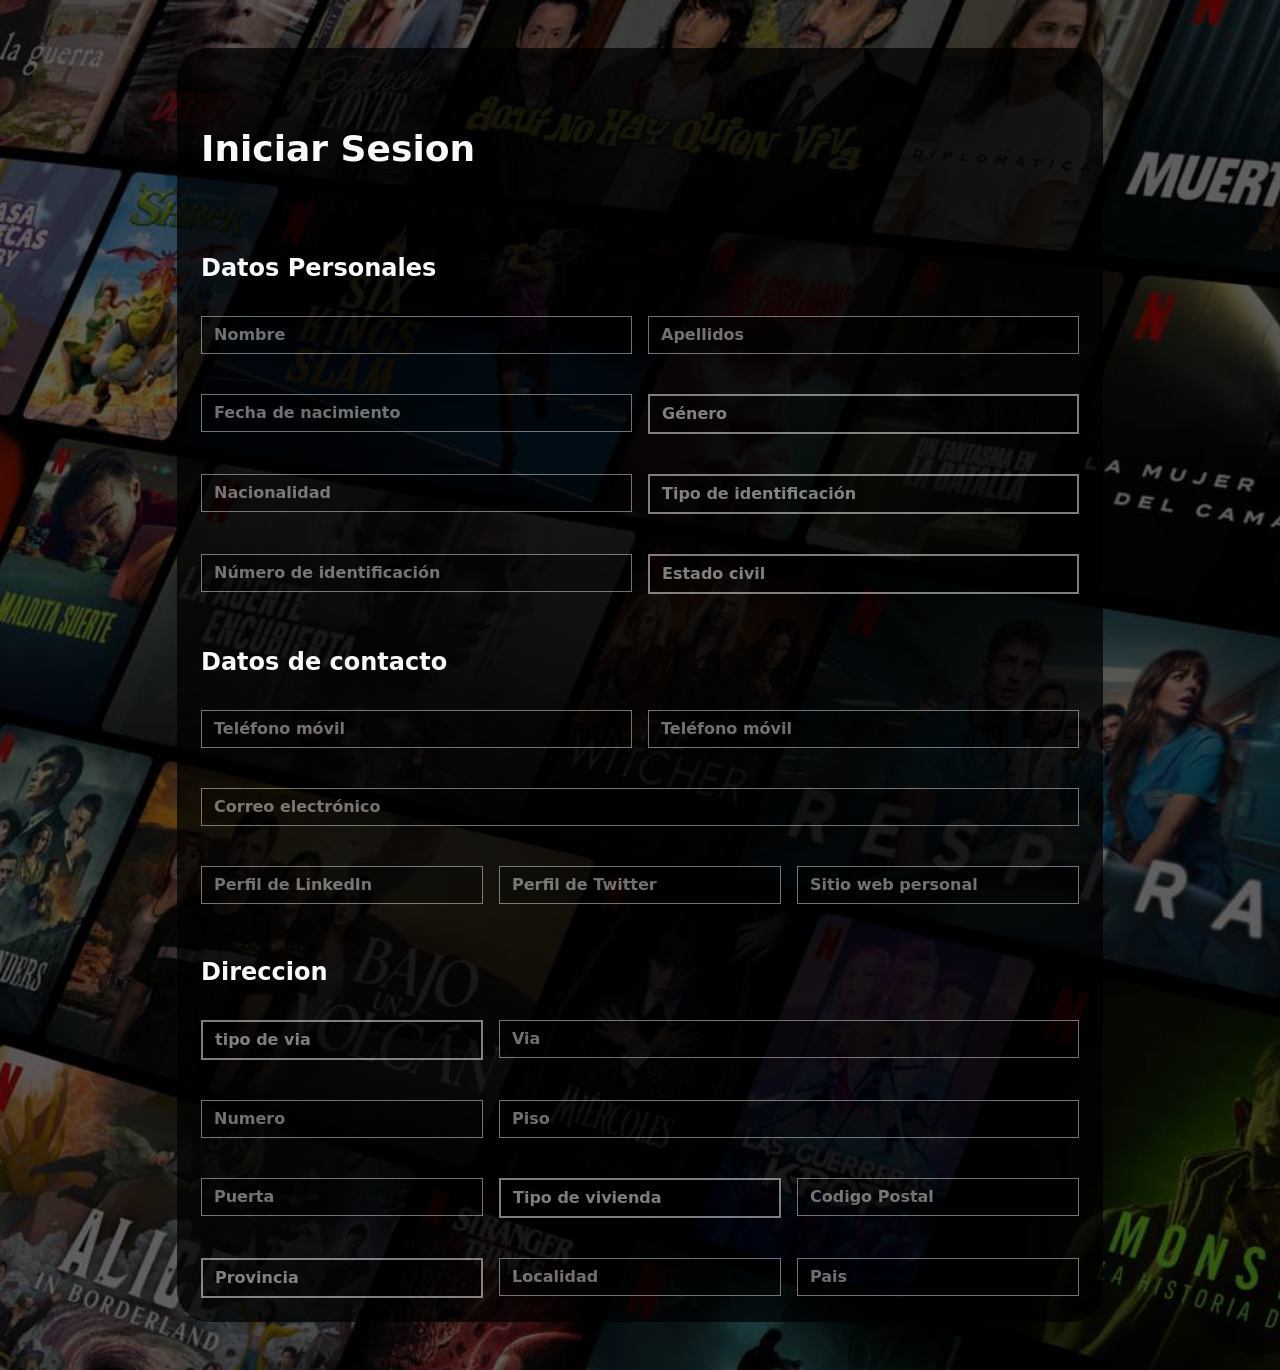
==== commit 00f81967: "Mensaje del commit" ====
--- a/index.html
+++ b/index.html
@@ -2,89 +2,88 @@
 <html lang="en">
 
 <head>
-    <meta charset="UTF-8">
-    <meta name="viewport" content="width=device-width, initial-scale=1.0">
-    <link href="https://cdn.jsdelivr.net/npm/bootstrap@5.3.8/dist/css/bootstrap.min.css" rel="stylesheet">
-    <link rel="stylesheet" href="styles/index.css">
-    <title>NetflixForm</title>
+  <meta charset="UTF-8">
+  <meta name="viewport" content="width=device-width, initial-scale=1.0">
+  <link href="https://cdn.jsdelivr.net/npm/bootstrap@5.3.8/dist/css/bootstrap.min.css" rel="stylesheet">
+  <link rel="stylesheet" href="styles/index.css">
+  <title>NetflixForm</title>
 </head>
 
 <body class="bg-black ">
-
-    <div class="container">
-        <div class="row justify-content-center">
-            <div class="col-sm-12 col-md-8">
-                <form action="/contactos" method="post" class=" my-5 bg-black p-4 rounded-5 bg-opacity-75">
-                    <legend class="centrado mb-4 text-light ">Iniciar Sesion</legend>
-
-                    <legend class="text-light centrado">Datos Personales</legend>
-
-                    <div class="row g-3">
-                        <div class="col-sm-12 col-md-6 ">
-                            <label for="nombre" class="form-label"></label>
-                            <input type="text" id="nombre" placeholder="Nombre" required
-                                class="form-control bg-black rounded-0 bg-opacity-50 placeholder input-placeholder-blanco fw-bold text-light">
-                        </div>
-
-                        <div class="col-sm-12 col-md-6">
-                            <label for="apellidos" class="form-label"></label>
-                            <input type="text" id="apellidos" required placeholder="Apellidos"
-                                class="form-control bg-black rounded-0 bg-opacity-50 placeholder input-placeholder-blanco fw-bold text-light">
-                        </div>
-
-                        <div class="col-sm-12 col-md-6">
-                            <label for="fechaNacimiento" class="form-label"></label>
-                            <input type="text" required placeholder="Fecha de nacimiento" id="fechaNacimiento"
-                                class="form-control bg-black rounded-0 bg-opacity-50 placeholder input-placeholder-blanco fw-bold text-light">
-                        </div>
-
-                        <div class="col-sm-12 col-md-6">
-                            <label for="genero" class="form-label"></label>
-                            <select id="genero" required
-                                class="form-control rounded-0 bg-black bg-opacity-50 select-blanco fw-bold text-light">
-                                <option disabled selected>Género</option>
-                                <option>Masculino</option>
-                                <option>Femenino</option>
-                            </select>
-                        </div>
-
-
-                        <div class="col-sm-12 col-md-6">
-                            <label for="nacionalidad" class="form-label"></label>
-                            <input type="text" required id="nacionalidad" placeholder="Nacionalidad"
-                                class="form-control bg-black rounded-0 bg-opacity-50 placeholder input-placeholder-blanco fw-bold text-light">
-                        </div>
-
-                        <div class="col-sm-12 col-md-6">
-                            <label for="identificacion" class="form-label"></label>
-                            <select id="identificacion" required
-                                class="form-control bg-black rounded-0 bg-opacity-50 placeholder select-blanco fw-bold text-light">
-                                <option disabled selected>Tipo de identificación</option>
-                                <option>DNI</option>
-                                <option>NIE</option>
-                                <option>Pasaporte</option>
-                            </select>
-                        </div>
-
-                        <div class="col-sm-12 col-md-6">
-                            <label for="nIdentificacion" class="form-label"></label>
-                            <input type="text" required id="nIdentificacion" placeholder="Número de identificación"
-                                class="form-control bg-black rounded-0 bg-opacity-50 placeholder input-placeholder-blanco fw-bold text-light">
-                        </div>
-                        <div class="col-sm-12 col-md-6">
-                            <label for="estCivil" class="form-label"></label>
-                            <select id="estCivil" required
-                                class="form-control bg-black rounded-0 bg-opacity-50 placeholder select-blanco fw-bold text-light">
-                                <option disabled selected>Estado civil</option>
-                                <option>Casado/a</option>
-                                <option>Soltero/a</option>
-                                <option>Viudo/a</option>
-                                <option>Otro</option>
-                            </select>
-                        </div>
-                    </div>
-
-                    <legend class="text-light centrado">Datos de contacto</legend>
+  <div class="container">
+    <div class="row justify-content-center">
+      <div class="col-sm-12 col-md-10">
+        <form action="/contactos" method="post" class=" my-5 bg-black p-4 rounded-5 bg-opacity-75">
+          <legend class="centrado mb-4 text-light titulo">Iniciar Sesion</legend>
+          <legend class="text-light centrado fw-bold">Datos Personales</legend>
+
+          <div class="row g-3">
+            <div class="col-sm-12 col-md-6 ">
+              <label for="nombre" class="form-label"></label>
+              <input type="text" id="nombre" placeholder="Nombre" required
+                class="form-control bg-black rounded-0 bg-opacity-50 placeholder input-placeholder-blanco fw-bold text-light">
+            </div>
+
+            <div class="col-sm-12 col-md-6">
+              <label for="apellidos" class="form-label"></label>
+              <input type="text" id="apellidos" required placeholder="Apellidos"
+                class="form-control bg-black rounded-0 bg-opacity-50 placeholder input-placeholder-blanco fw-bold text-light">
+            </div>
+
+            <div class="col-sm-12 col-md-6">
+              <label for="fechaNacimiento" class="form-label"></label>
+              <input type="text" required placeholder="Fecha de nacimiento" id="fechaNacimiento"
+                class="form-control bg-black rounded-0 bg-opacity-50 placeholder input-placeholder-blanco fw-bold text-light">
+            </div>
+
+            <div class="col-sm-12 col-md-6">
+              <label for="genero" class="form-label"></label>
+              <select id="genero" required
+                class="form-control rounded-0 bg-black bg-opacity-50 select-blanco fw-bold text-light">
+                <option disabled selected>Género</option>
+                <option>Masculino</option>
+                <option>Femenino</option>
+              </select>
+            </div>
+
+
+            <div class="col-sm-12 col-md-6">
+              <label for="nacionalidad" class="form-label"></label>
+              <input type="text" required id="nacionalidad" placeholder="Nacionalidad"
+                class="form-control bg-black rounded-0 bg-opacity-50 placeholder input-placeholder-blanco fw-bold text-light">
+            </div>
+
+            <div class="col-sm-12 col-md-6">
+              <label for="identificacion" class="form-label"></label>
+              <select id="identificacion" required
+                class="form-control bg-black rounded-0 bg-opacity-50 placeholder select-blanco fw-bold text-light">
+                <option disabled selected>Tipo de identificación</option>
+                <option>DNI</option>
+                <option>NIE</option>
+                <option>Pasaporte</option>
+              </select>
+            </div>
+
+            <div class="col-sm-12 col-md-6">
+              <label for="nIdentificacion" class="form-label"></label>
+              <input type="text" required id="nIdentificacion" placeholder="Número de identificación"
+                class="form-control bg-black rounded-0 bg-opacity-50 placeholder input-placeholder-blanco fw-bold text-light">
+            </div>
+            <div class="col-sm-12 col-md-6">
+              <label for="estCivil" class="form-label"></label>
+              <select id="estCivil" required
+                class="form-control bg-black rounded-0 bg-opacity-50 placeholder select-blanco fw-bold text-light">
+                <option disabled selected>Estado civil</option>
+                <option>Casado/a</option>
+                <option>Soltero/a</option>
+                <option>Viudo/a</option>
+                <option>Otro</option>
+              </select>
+            </div>
+          </div>
+
+
+          <legend class="text-light centrado fw-bold">Datos de contacto</legend>
 
           <div class="row g-3">
             <div class="col-sm-12 col-md-6 ">
@@ -130,20 +129,137 @@
                 class="form-control bg-black rounded-0 bg-opacity-50 placeholder input-placeholder-blanco fw-bold text-light">
             </div>
           </div>
-                </form>
-            </div>
-        </div>
+          <legend class="text-light fw-bold centrado">Direccion</legend>
+          <div class="row g-3">
+            <div class="col-9 col-md-3 col-lg-4">
+              <label for="tipovia" class="form-label"></label>
+              <select id="tipovia" required
+                class="form-control rounded-0 bg-black bg-opacity-50 select-blanco fw-bold text-light">
+                <option disabled selected>tipo de via</option>
+                <option>calle</option>
+                <option>avenida</option>
+                <option>plaza</option>
+                <option>carretera</option>
+              </select>
+            </div>
+            <div class="col-12 col-md-5 col-lg-8 ">
+              <label for="via" class="form-label"></label>
+              <input type="text" id="via" placeholder="Via" required
+                class="form-control bg-black rounded-0 bg-opacity-50 placeholder input-placeholder-blanco fw-bold text-light">
+            </div>
+            <div class="col-6 col-md-2 col-lg-4">
+              <label for="Numero" class="form-label"></label>
+              <input type="number" required placeholder="Numero" id="Numero"
+                class="form-control bg-black rounded-0 bg-opacity-50 placeholder input-placeholder-blanco fw-bold text-light">
+            </div>
+            <div class="col-10 col-md-2 col-lg-8">
+              <label for="piso" class="form-label"></label>
+              <input type="text" id="piso" required placeholder="Piso"
+                class="form-control bg-black rounded-0 bg-opacity-50 placeholder input-placeholder-blanco fw-bold text-light">
+            </div>
+
+
+            <div class="col-12 col-md-3 col-lg-4">
+              <label for="puerta" class="form-label"></label>
+              <input type="text" required placeholder="Puerta" id="puerta"
+                class="form-control bg-black rounded-0 bg-opacity-50 placeholder input-placeholder-blanco fw-bold text-light">
+            </div>
+
+            <div class="col-12 col-md-5 col-lg-4">
+              <label for="tipovivienda" class="form-label"></label>
+              <select id="tipovivienda" required
+                class="form-control bg-black rounded-0 bg-opacity-50 placeholder select-blanco fw-bold text-light">
+                <option disabled selected>Tipo de vivienda</option>
+                <option>casa</option>
+                <option>chalet</option>
+                <option>piso</option>
+              </select>
+            </div>
+
+            <div class="col-5 col-md-4 col-lg-4">
+              <label for="codigoPostal" class="form-label"></label>
+              <input type="text" required placeholder="Codigo Postal" id="codigoPostal"
+                class="form-control bg-black rounded-0 bg-opacity-50 placeholder input-placeholder-blanco fw-bold text-light">
+            </div>
+
+            <div class="col-6 d-none d-sm-block d-md-none d-lg-none"></div>
+
+            <div class="col-6 col-md-4 col-lg-4">
+              <label for="provincia" class="form-label"></label>
+              <select id="provincia" required
+                class="form-control bg-black rounded-0 bg-opacity-50 placeholder select-blanco fw-bold text-light">
+                <option disabled selected>Provincia</option>
+                <option value="Álava">Álava</option>
+                <option value="Albacete">Albacete</option>
+                <option value="Alicante">Alicante</option>
+                <option value="Almería">Almería</option>
+                <option value="Asturias">Asturias</option>
+                <option value="Ávila">Ávila</option>
+                <option value="Badajoz">Badajoz</option>
+                <option value="Barcelona">Barcelona</option>
+                <option value="Burgos">Burgos</option>
+                <option value="Cáceres">Cáceres</option>
+                <option value="Cádiz">Cádiz</option>
+                <option value="Cantabria">Cantabria</option>
+                <option value="Castellón">Castellón</option>
+                <option value="Ciudad Real">Ciudad Real</option>
+                <option value="Córdoba">Córdoba</option>
+                <option value="Cuenca">Cuenca</option>
+                <option value="Girona">Girona</option>
+                <option value="Granada">Granada</option>
+                <option value="Guadalajara">Guadalajara</option>
+                <option value="Guipúzcoa">Guipúzcoa</option>
+                <option value="Huelva">Huelva</option>
+                <option value="Huesca">Huesca</option>
+                <option value="Illes Balears">Illes Balears</option>
+                <option value="Jaén">Jaén</option>
+                <option value="La Coruña">La Coruña</option>
+                <option value="La Rioja">La Rioja</option>
+                <option value="Las Palmas">Las Palmas</option>
+                <option value="León">León</option>
+                <option value="Lleida">Lleida</option>
+                <option value="Lugo">Lugo</option>
+                <option value="Madrid">Madrid</option>
+                <option value="Málaga">Málaga</option>
+                <option value="Murcia">Murcia</option>
+                <option value="Navarra">Navarra</option>
+                <option value="Ourense">Ourense</option>
+                <option value="Palencia">Palencia</option>
+                <option value="Pontevedra">Pontevedra</option>
+                <option value="Salamanca">Salamanca</option>
+                <option value="Santa Cruz de Tenerife">Santa Cruz de Tenerife</option>
+                <option value="Segovia">Segovia</option>
+                <option value="Sevilla">Sevilla</option>
+                <option value="Soria">Soria</option>
+                <option value="Tarragona">Tarragona</option>
+                <option value="Teruel">Teruel</option>
+                <option value="Toledo">Toledo</option>
+                <option value="Valencia">Valencia</option>
+                <option value="Valladolid">Valladolid</option>
+                <option value="Vizcaya">Vizcaya</option>
+                <option value="Zamora">Zamora</option>
+                <option value="Zaragoza">Zaragoza</option>
+              </select>
+            </div>
+            <div class="col-6 d-none d-sm-block d-md-none d-lg-none"></div>
+
+            <div class="col-6 col-md-4 col-lg-4">
+              <label for="localidad" class="form-label"></label>
+              <input type="text" required placeholder="Localidad" id="localidad"
+                class="form-control bg-black rounded-0 bg-opacity-50 placeholder input-placeholder-blanco fw-bold text-light">
+            </div>
+            <br>
+            <div class="col-12 col-md-4 col-lg-4">
+              <label for="pais" class="form-label"></label>
+              <input type="text" required placeholder="Pais" id="pais"
+                class="form-control bg-black rounded-0 bg-opacity-50 placeholder input-placeholder-blanco fw-bold text-light">
+            </div>
+        </form>
+      </div>
     </div>
+  </div>
 
 </body>
-<hr>
-</form>
-</div>
-
-</footer>
-
-
 <script src="https://cdn.jsdelivr.net/npm/bootstrap@5.3.3/dist/js/bootstrap.bundle.min.js"></script>
-</body>
 
 </html>
--- a/styles/index.css
+++ b/styles/index.css
@@ -22,8 +22,37 @@
     position: relative;
     z-index: 1; /* para que el contenido quede encima del velado */
 }
+.titulo{
+    font-size: 36px;
+    font-weight: bold;
+}
+.boton {
+    background-color: #FFFFFF;
+    min-width: 30px;
+    padding-left: 15px;
+    padding-right: 15px;
+    padding-top: 7px;
+    padding-bottom: 7px;
+    border-radius: 980px;
+    font-family: "SF Pro Text", sans-serif;
+    text-decoration: none;
+    font-size: 20px;
+    line-height: 1.4289;
+    font-weight: 400;
+    letter-spacing: -.016em;
+    font-family: "SF Pro Text", sans-serif;
+    padding-top: 5px;
+    margin-left: 40px;
 
 
+}
+.alejar{
+    margin-left: 100px;
+}
+.imagenesprod{
+    width: 200px;
+    margin-left: 20px;
+}
 .select-blanco {
   color: rgba(223, 221, 221, 0.737); /* texto del select visible */
   background-color: rgba(0,0,0,0.5);  /* fondo translúcido */
@@ -31,7 +60,6 @@
   border: solid 2px;
 }
 
-/* Para mantener estilo del placeholder */
 .select-blanco option:disabled {
   color: #dfdddd;
 }
@@ -40,21 +68,52 @@
   color: #dfdddd;
   opacity: 1;
 }
+.centrado {
+        text-align: center;
+        margin-top: 50px;
+        margin-bottom: -10px;
+    }
+.textoprinc{
+    font-size: 20px;
+    margin-top: 20px;
+    margin-bottom: 20px;
+}
 
 @media (min-width: 0px) and (max-width: 767.98px) { 
     .centrado {
         text-align: center;
     }
+    .imagenesprod{
+    width: 180px;
+    margin-left: 20px;
+}
+
 }
 
 @media (min-width: 768px) { 
     body {
         background-image: url(../images/fondo.png);
+
     }
+    .centrado {
+        text-align: left;
+    }
+    .imagenesprod{
+    width: 140px;
+    margin-left: 60px;
+}
+    
+
 }
 
 @media (min-width: 992px) { }
 
 @media (min-width: 1200px) { }
 
-@media (min-width: 1400px) { }+@media (min-width: 1400px) { 
+    .imagenesprod{
+    width: 140px;
+    margin-left: 60px;
+}
+
+}
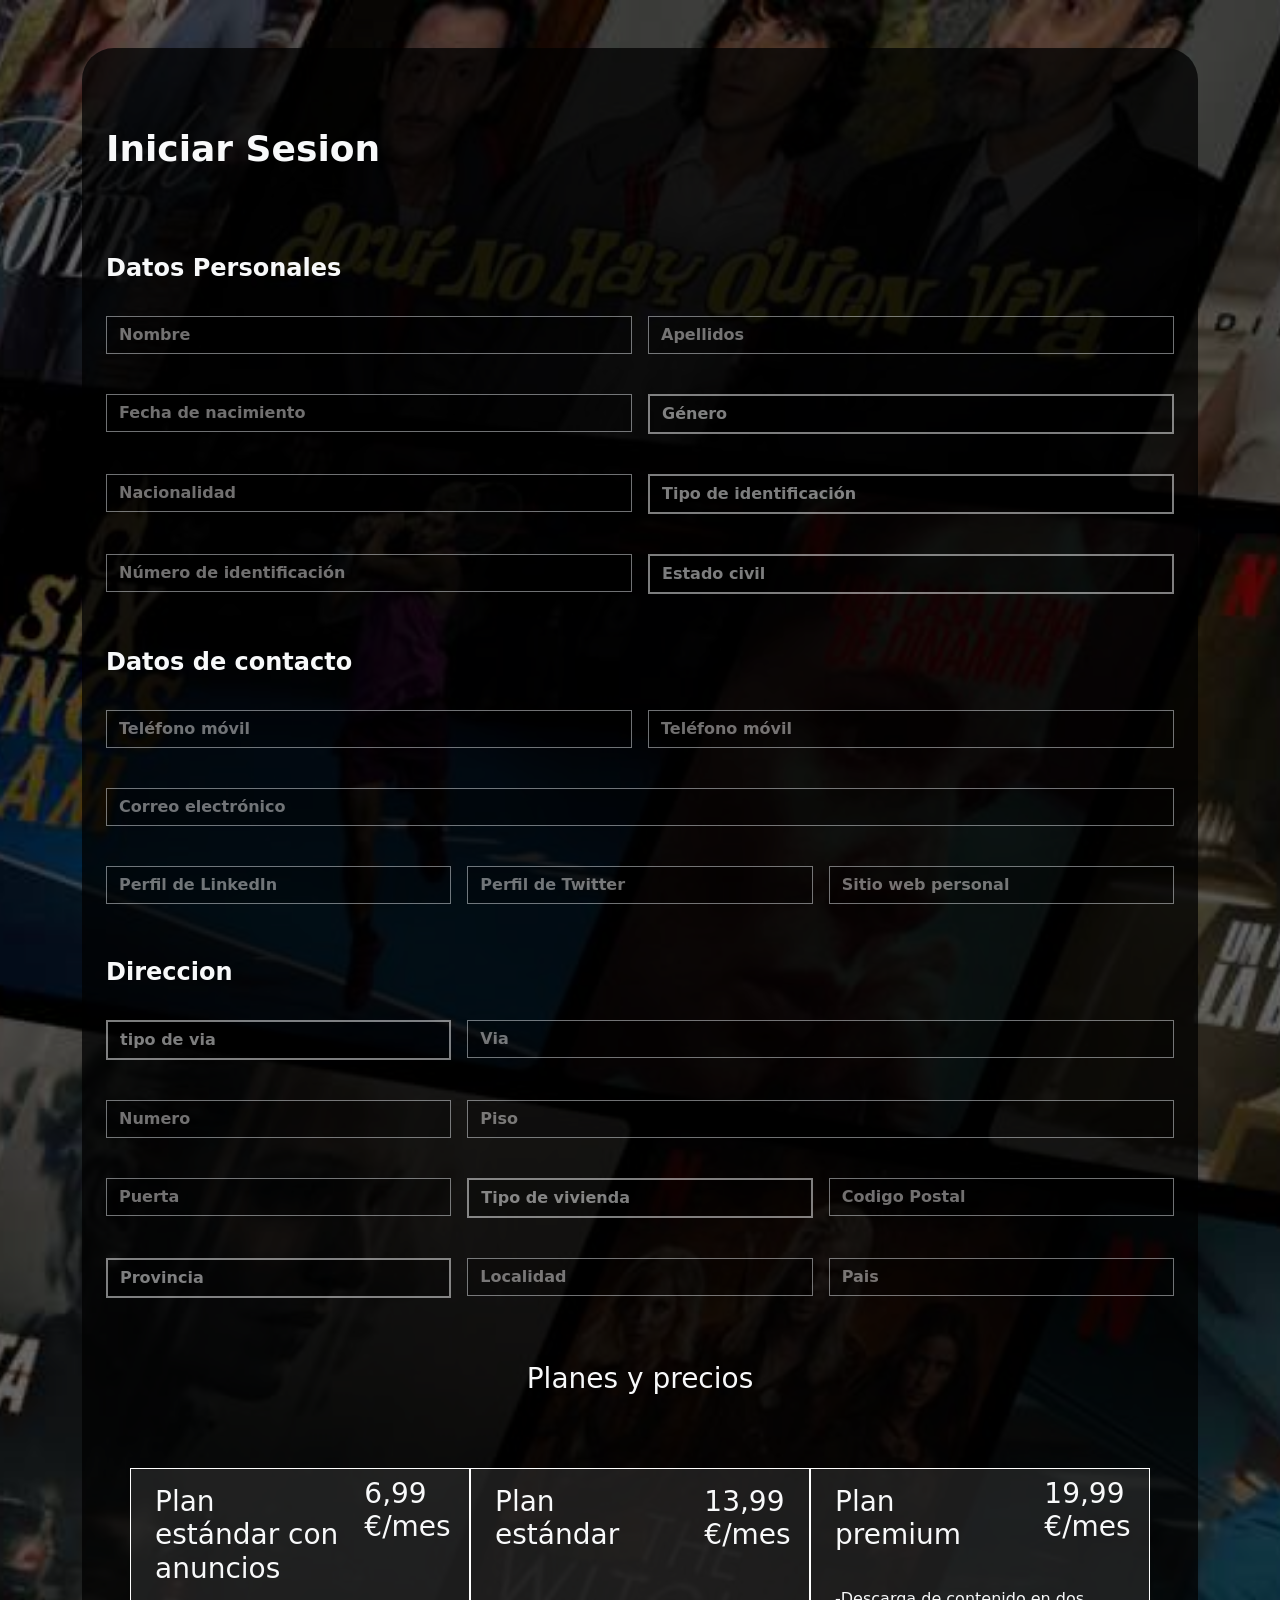
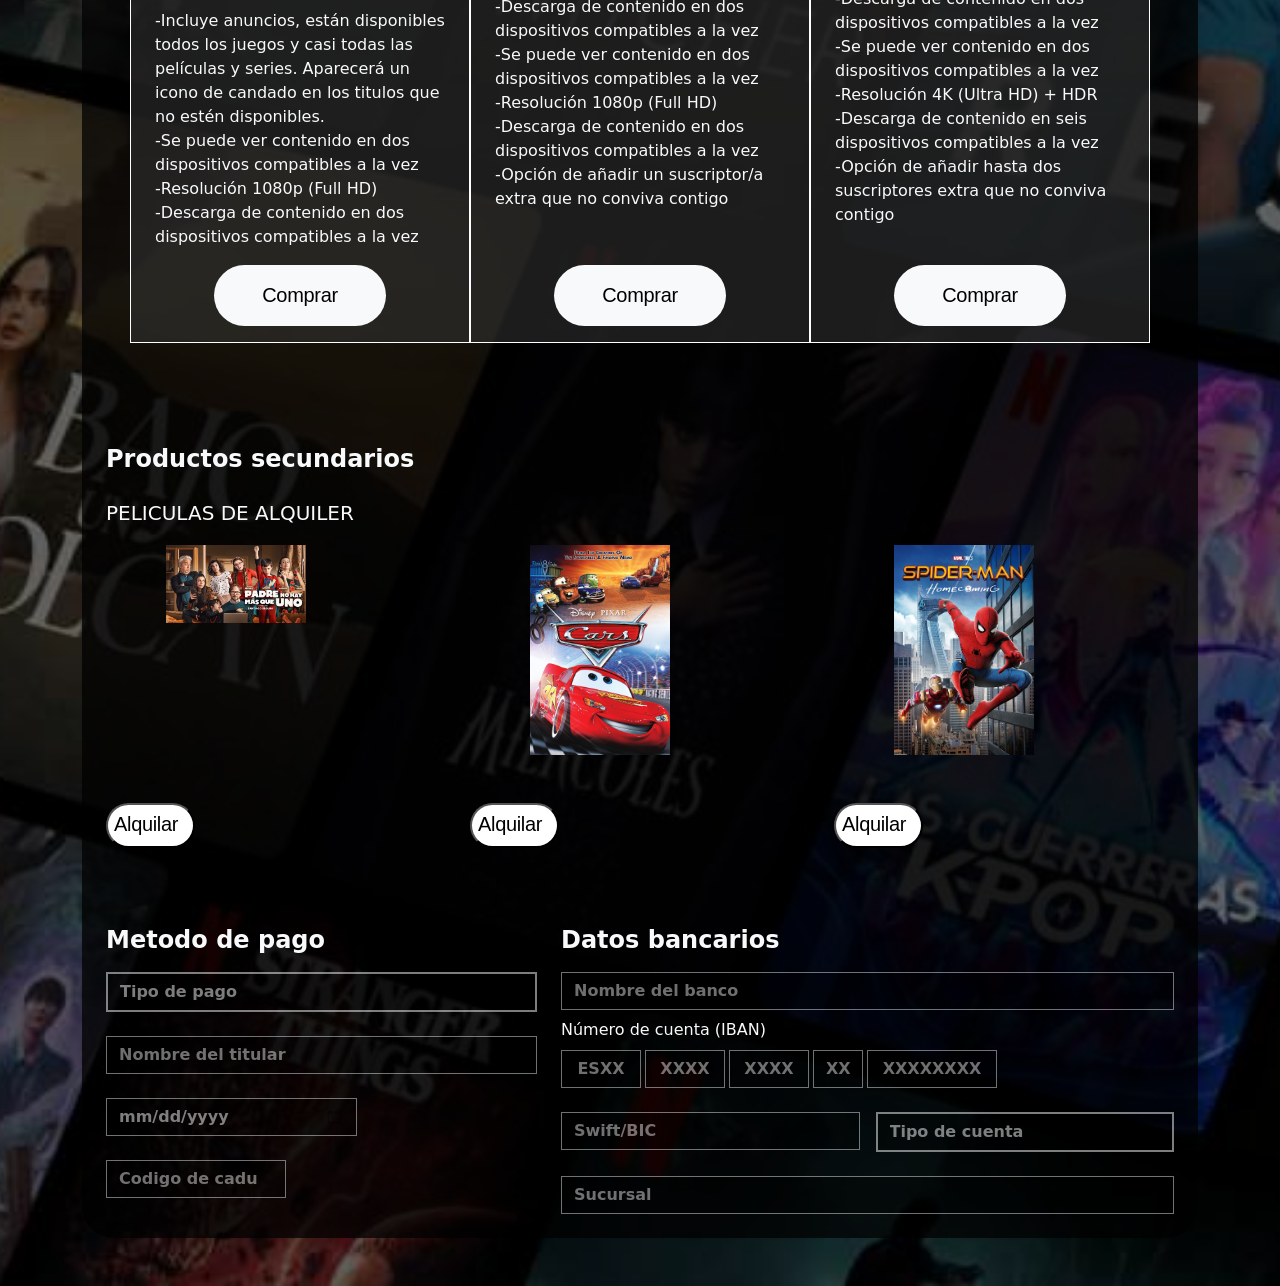
==== commit bfa1bae0: "hecho me queda editar 4 cosas" ====
--- a/index.html
+++ b/index.html
@@ -12,7 +12,7 @@
 <body class="bg-black ">
   <div class="container">
     <div class="row justify-content-center">
-      <div class="col-sm-12 col-md-10">
+      <div class="col-sm-12 col-md-12">
         <form action="/contactos" method="post" class=" my-5 bg-black p-4 rounded-5 bg-opacity-75">
           <legend class="centrado mb-4 text-light titulo">Iniciar Sesion</legend>
           <legend class="text-light centrado fw-bold">Datos Personales</legend>
@@ -254,11 +254,254 @@
               <input type="text" required placeholder="Pais" id="pais"
                 class="form-control bg-black rounded-0 bg-opacity-50 placeholder input-placeholder-blanco fw-bold text-light">
             </div>
+          </div>
+
+
+          <div class="row justify-content-lg-between g-5 p-5 espacio">
+            <h3 class="text-light py-3 text-center">Planes y precios </h3>
+            <div class="col-12 col-lg-4 offset-lg-0 carta g-5 bg-opacity-75 d-flex flex-column">
+
+              <div class="row flex-grow-1 ">
+                <div class="col-8">
+                  <h3 class="text-light py-3">Plan estándar con anuncios</h3>
+                </div>
+
+                <div class="col-4">
+                  <h3 class="text-light py-2">6,99 €/mes</h3>
+                </div>
+
+                <div class="col-12">
+                  <p class="text-light">
+                    -Incluye anuncios, están disponibles todos los juegos y casi todas las películas y series.
+                    Aparecerá
+                    un icono de candado en los titulos que no estén disponibles.
+                    <br>
+                    -Se puede ver contenido en dos dispositivos compatibles a la vez <br>
+                    -Resolución 1080p (Full HD) <br>
+                    -Descarga de contenido en dos dispositivos compatibles a la vez <br>
+                  </p>
+                </div>
+
+
+                <div class="col-12 mt-auto text-center mb-3">
+                  <button class="boton bg-light border-0 rounded-pill px-5 py-3">
+                    Comprar
+
+                  </button>
+                </div>
+              </div>
+            </div>
+
+            <div class="col-12 col-lg-4 offset-lg-0 carta g-5 bg-opacity-75 d-flex flex-column">
+
+              <div class="row flex-grow-1">
+                <div class="col-8">
+                  <h3 class="text-light py-3">Plan estándar</h3>
+                </div>
+
+                <div class="col-4">
+                  <h3 class="text-light py-3">13,99 €/mes</h3>
+                </div>
+
+                <div class="col-12">
+                  <p class="text-light">
+                    -Descarga de contenido en dos dispositivos compatibles a la vez <br>
+                    -Se puede ver contenido en dos dispositivos compatibles a la vez <br>
+                    -Resolución 1080p (Full HD) <br>
+                    -Descarga de contenido en dos dispositivos compatibles a la vez <br>
+                    -Opción de añadir un suscriptor/a extra que no conviva contigo
+                  </p>
+                </div>
+
+
+                <div class="col-12 mt-auto text-center mb-3">
+                  <button class="boton bg-light border-0 rounded-pill px-5 py-3">
+                    Comprar
+
+                  </button>
+                </div>
+              </div>
+
+            </div>
+
+
+
+            <div class="col-12 col-lg-4 offset-lg-0 carta g-5 bg-opacity-75 d-flex flex-column">
+
+              <div class="row flex-grow-1">
+                <div class="col-8">
+                  <h3 class="text-light py-3">Plan premium</h3>
+                </div>
+
+                <div class="col-4">
+                  <h3 class="text-light py-2">19,99 €/mes</h3>
+                </div>
+
+                <div class="col-12">
+                  <p class="text-light">
+                    -Descarga de contenido en dos dispositivos compatibles a la vez <br>
+                    -Se puede ver contenido en dos dispositivos compatibles a la vez <br>
+                    -Resolución 4K (Ultra HD) + HDR<br>
+                    -Descarga de contenido en seis dispositivos compatibles a la vez <br>
+                    -Opción de añadir hasta dos suscriptores extra que no conviva contigo
+                  </p>
+                </div>
+
+
+                <div class="col-12 mt-auto text-center mb-3">
+                  <button class="boton bg-light border-0 rounded-pill px-5 py-3">
+                    Comprar
+                  </button>
+                </div>
+              </div>
+            </div>
+          </div>
+
+          <legend class="text-light centrado fw-bold mb-4">Productos secundarios</legend>
+
+          <h4 class="text-light centrado textoprinc"> PELICULAS DE ALQUILER</h4>
+
+          <div class="row">
+            <div class="col-sm-12 col-md-12 col-lg-4">
+              <img src="images/padrenohaymasqueuno.jpg" class="card-img-top imagenesprod mb-4" alt="Pelicula 1">
+            </div>
+            <div class="col-sm-12 col-md-12 col-lg-4">
+              <img src="images/cars.jpg" class="card-img-top imagenesprod mb-4" alt="Pelicula 2">
+            </div>
+            <div class="col-sm-12 col-md-12 col-lg-4">
+              <img src="images/spiderman.jpg" class="card-img-top imagenesprod mb-4" alt="Pelicula 3">
+            </div>
+          </div>
+          <div class="row my-4">
+            <div class="col-sm-12 col-md-12 col-lg-4">
+              <button class="  boton ">Alquilar</button>
+            </div>
+            <div class="col-sm-12 col-md-12 col-lg-4">
+              <button class="  boton ">Alquilar</button>
+            </div>
+            <div class="col-sm-12 col-md-12 col-lg-4">
+              <button class=" boton ">Alquilar</button>
+            </div>
+          </div>
+
+
+
+          <div
+            class="col-sm-12 col-lg-12 p-4 rounded-5 mt-5  d-block d-lg-none justify-content-center centrado">
+            <legend class="text-light centrado fw-bold">Productos secundarios</legend>
+
+            <h1 class="text-light textoprinc"> PELICULAS DE ALQUILER</h1>
+
+            <div class="row justify-content-center">
+              <div class="col-sm-12 col-md-12 col-lg-4 justify-content-center">
+                <img src="images/padrenohaymasqueuno.jpg" class="imagenesprod mb-3 mt-5" alt="Pelicula 1">
+                <br>
+
+                <button class="boton fw-bold">Alquilar</button>
+
+              </div>
+              <div class="col-sm-12 col-md-12 col-lg-4 justify-content-center">
+
+
+                <img src="images/cars.jpg" class=" imagenesprod mb-3 mt-5" alt="Pelicula 2">
+
+                <br>
+                <button class="boton fw-bold ">Alquilar</button>
+
+              </div>
+              <div class="col-sm-12 col-md-12 col-lg-4 justify-content-center">
+                <img src="images/spiderman.jpg" class="imagenesprod mb-3 mt-5" alt="Pelicula 3">
+                <br>
+                <button class="boton fw-bold ">Alquilar</button>
+              </div>
+            </div>
+          </div>
+          <div class="row g-4">
+          <div class="col-lg-5">
+            <legend class="text-light centrado fw-bold">Metodo de pago</legend>
+              <div class="col-sm-12 col-md-12 col-lg-12">
+                <label for="tipoPago" class="form-label"></label>
+                <select id="tipoPago" required
+                  class="form-control rounded-0 bg-black bg-opacity-50 select-blanco fw-bold text-light">
+                  <option disabled selected>Tipo de pago</option>
+                  <option>Transferencia</option>
+                </select>
+              </div>
+
+              <div class="col-sm-12 col-md-12 col-lg-12">
+                <label for="nombretitular" class="form-label"></label>
+                <input type="text" id="nombretitular" placeholder="Nombre del titular" required
+                  class="form-control bg-black rounded-0 bg-opacity-50 placeholder input-placeholder-blanco fw-bold text-light">
+              </div>
+
+              <div class="col-8 col-md-8 col-lg-7">
+                <label for="fecha" class="form-label"></label>
+                <input type="date" id="fecha" placeholder="Fecha de caducidad" required
+                  class="form-control bg-black rounded-0 bg-opacity-50 placeholder input-placeholder-blanco fw-bold text-light">
+              </div>
+
+              <div class="col-sm-5 col-md-4 col-lg-5">
+                <label for="codigocvv" class="form-label"></label>
+                <input type="number" id="codigocvv" placeholder="Codigo de caducidad (CVV)" required
+                  class="form-control bg-black rounded-0 bg-opacity-50 placeholder input-placeholder-blanco fw-bold text-light">
+              </div>
+
+            
+          </div>
+          <div class="col-lg-7">
+            <legend class="text-light centrado fw-bold">Datos bancarios</legend>
+              <div class="col-sm-12 col-md-12 col-lg-12">
+                <label for="nombreBanco" class="form-label"></label>
+                <input type="text" id="nombreBanco" placeholder="Nombre del banco" required
+                  class="form-control bg-black rounded-0 bg-opacity-50 placeholder input-placeholder-blanco fw-bold text-light">
+              </div>
+              <div class="col-sm-12 col-md-12 col-lg-12 mt-2">
+                <label class="form-label text-light">Número de cuenta (IBAN)</label>
+                <div class="d-flex flex-wrap gap-1 align-items-center col-sm-12">
+                  <input type="text" name="iban1" maxlength="4" placeholder="ESXX" required
+                    class="form-control bg-black rounded-0 bg-opacity-50 placeholder input-placeholder-blanco fw-bold text-light"
+                    style="width: 80px; text-align:center;">
+                  <input type="text" name="iban2" maxlength="4" placeholder="XXXX" required
+                    class="form-control bg-black rounded-0 bg-opacity-50 placeholder input-placeholder-blanco fw-bold text-light"
+                    style="width:80px; text-align:center;">
+                  <input type="text" name="iban3" maxlength="4" placeholder="XXXX" required
+                    class="form-control bg-black rounded-0 bg-opacity-50 placeholder input-placeholder-blanco fw-bold text-light"
+                    style="width:80px; text-align:center;">
+                  <input type="text" name="iban4" maxlength="2" placeholder="XX" required
+                    class="form-control bg-black rounded-0 bg-opacity-50 placeholder input-placeholder-blanco fw-bold text-light"
+                    style="width:50px; text-align:center;">
+                  <input type="text" name="iban5" maxlength="8" placeholder="XXXXXXXX" required
+                    class="form-control bg-black rounded-0 bg-opacity-50 placeholder input-placeholder-blanco fw-bold text-light"
+                    style="width:130px; text-align:center;">
+                </div>
+              </div>
+              <div class="row g-3">
+                <div class="col-sm-12 col-md-6 col-lg-6">
+                  <label for="Swift/BIC" class="form-label"></label>
+                  <input type="number" id="swift" placeholder="Swift/BIC" required
+                    class="form-control bg-black rounded-0 bg-opacity-50 placeholder input-placeholder-blanco fw-bold text-light">
+                </div>
+                <div class="col-sm-12 col-md-6 col-lg-6">
+                  <label for="tipoCuenta" class="form-label"></label>
+                  <select id="tipoCuenta" required
+                    class="form-control rounded-0 bg-black bg-opacity-50 select-blanco fw-bold text-light">
+                    <option disabled selected>Tipo de cuenta</option>
+                    <option>Corriente</option>
+                  </select>
+                </div>
+              </div>
+              <div class="col-sm-12 col-md-12 col-lg-12">
+                <label for="Sucursal" class="form-label"></label>
+                <input type="text" id="sucursal" placeholder="Sucursal" required
+                  class="form-control bg-black rounded-0 bg-opacity-50 placeholder input-placeholder-blanco fw-bold text-light">
+              </div>
+          </div>
+          </div>
+
         </form>
       </div>
     </div>
   </div>
-
 </body>
 <script src="https://cdn.jsdelivr.net/npm/bootstrap@5.3.3/dist/js/bootstrap.bundle.min.js"></script>
 
--- a/styles/index.css
+++ b/styles/index.css
@@ -29,7 +29,6 @@
 .boton {
     background-color: #FFFFFF;
     min-width: 30px;
-    padding-left: 15px;
     padding-right: 15px;
     padding-top: 7px;
     padding-bottom: 7px;
@@ -42,16 +41,11 @@
     letter-spacing: -.016em;
     font-family: "SF Pro Text", sans-serif;
     padding-top: 5px;
-    margin-left: 40px;
-
 
 }
-.alejar{
-    margin-left: 100px;
-}
+
 .imagenesprod{
     width: 200px;
-    margin-left: 20px;
 }
 .select-blanco {
   color: rgba(223, 221, 221, 0.737); /* texto del select visible */
@@ -59,7 +53,11 @@
   opacity: 0.5;                        /* opacidad corregida */
   border: solid 2px;
 }
+.carta {
+    background-color: rgba(56, 56, 56, 0.5);
+    border: solid 1px white;
 
+}
 .select-blanco option:disabled {
   color: #dfdddd;
 }
@@ -85,9 +83,17 @@
     }
     .imagenesprod{
     width: 180px;
-    margin-left: 20px;
 }
+.carta {
+        background-color: rgba(56, 56, 56, 0.5);
+        /* negro semi-transparente */
+        border: solid 1px white;
 
+    }
+
+.espacio{
+    padding: 2rem;
+}
 }
 
 @media (min-width: 768px) { 
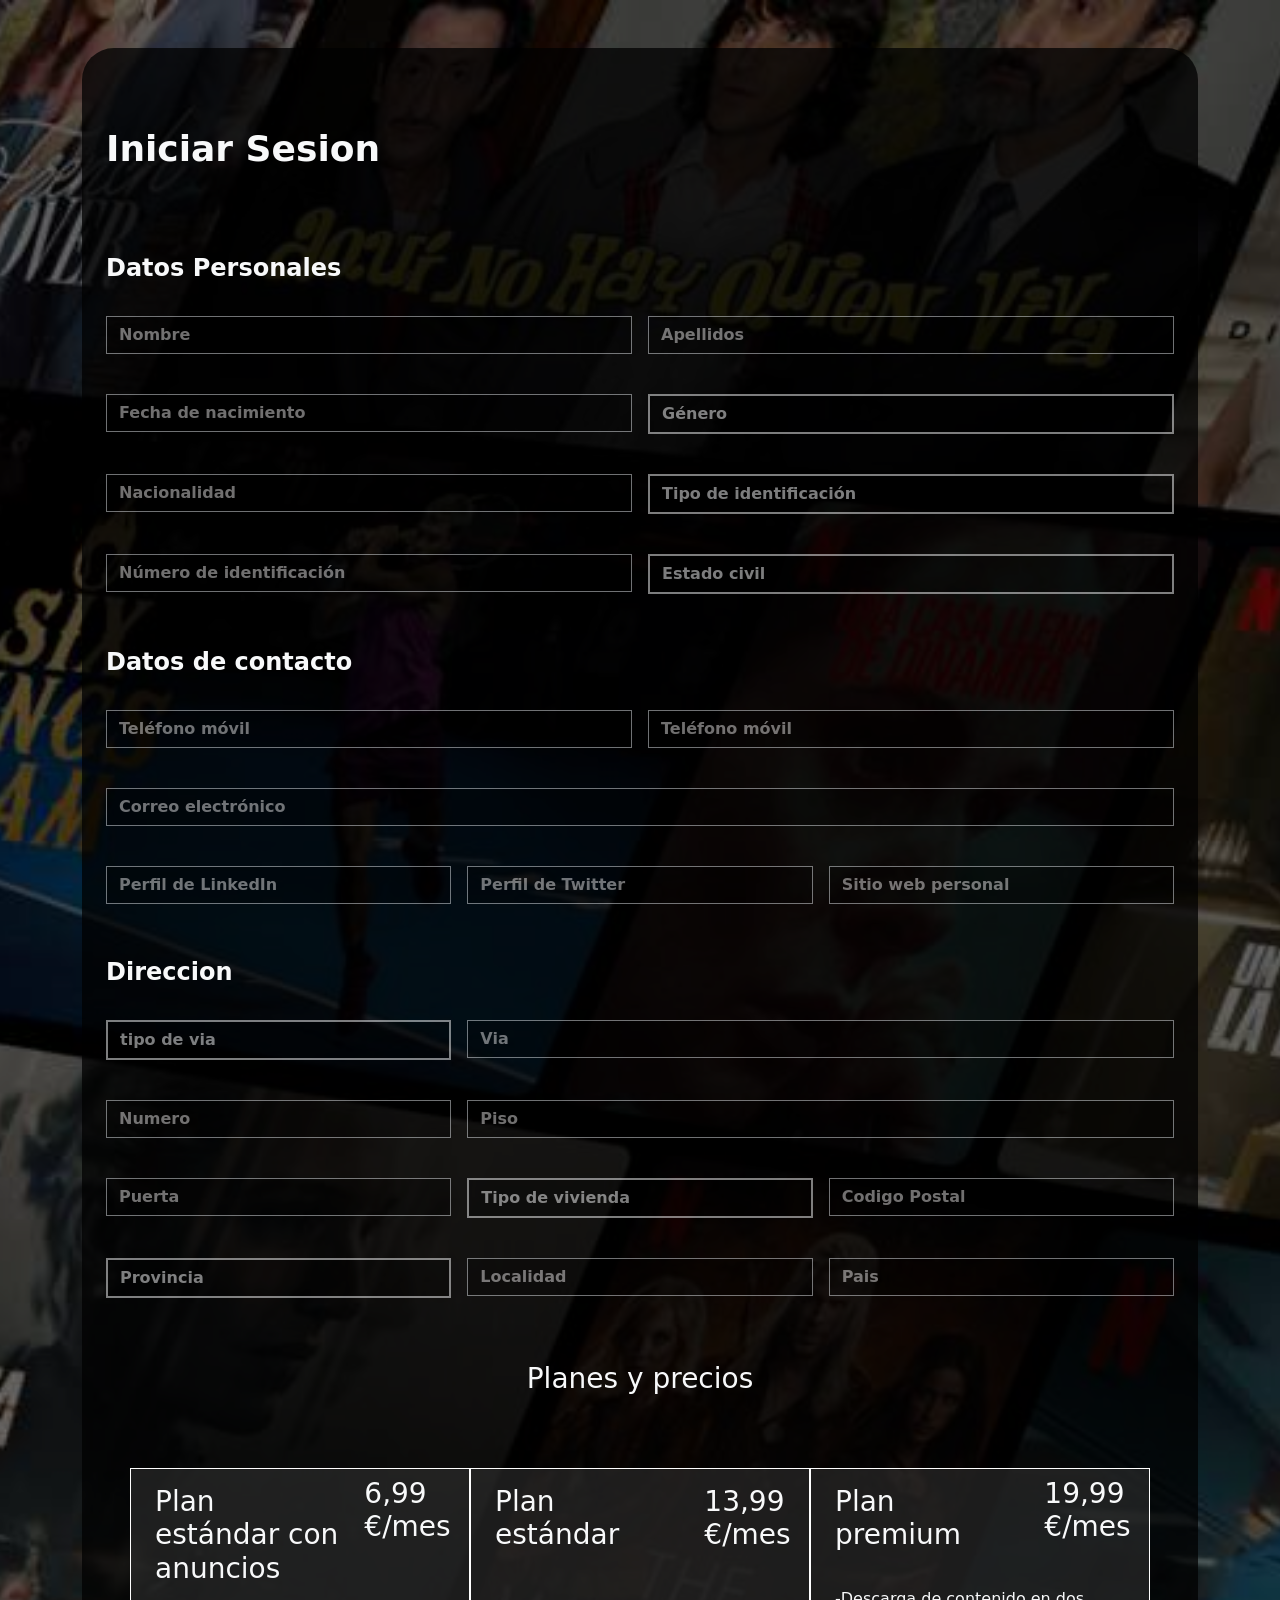
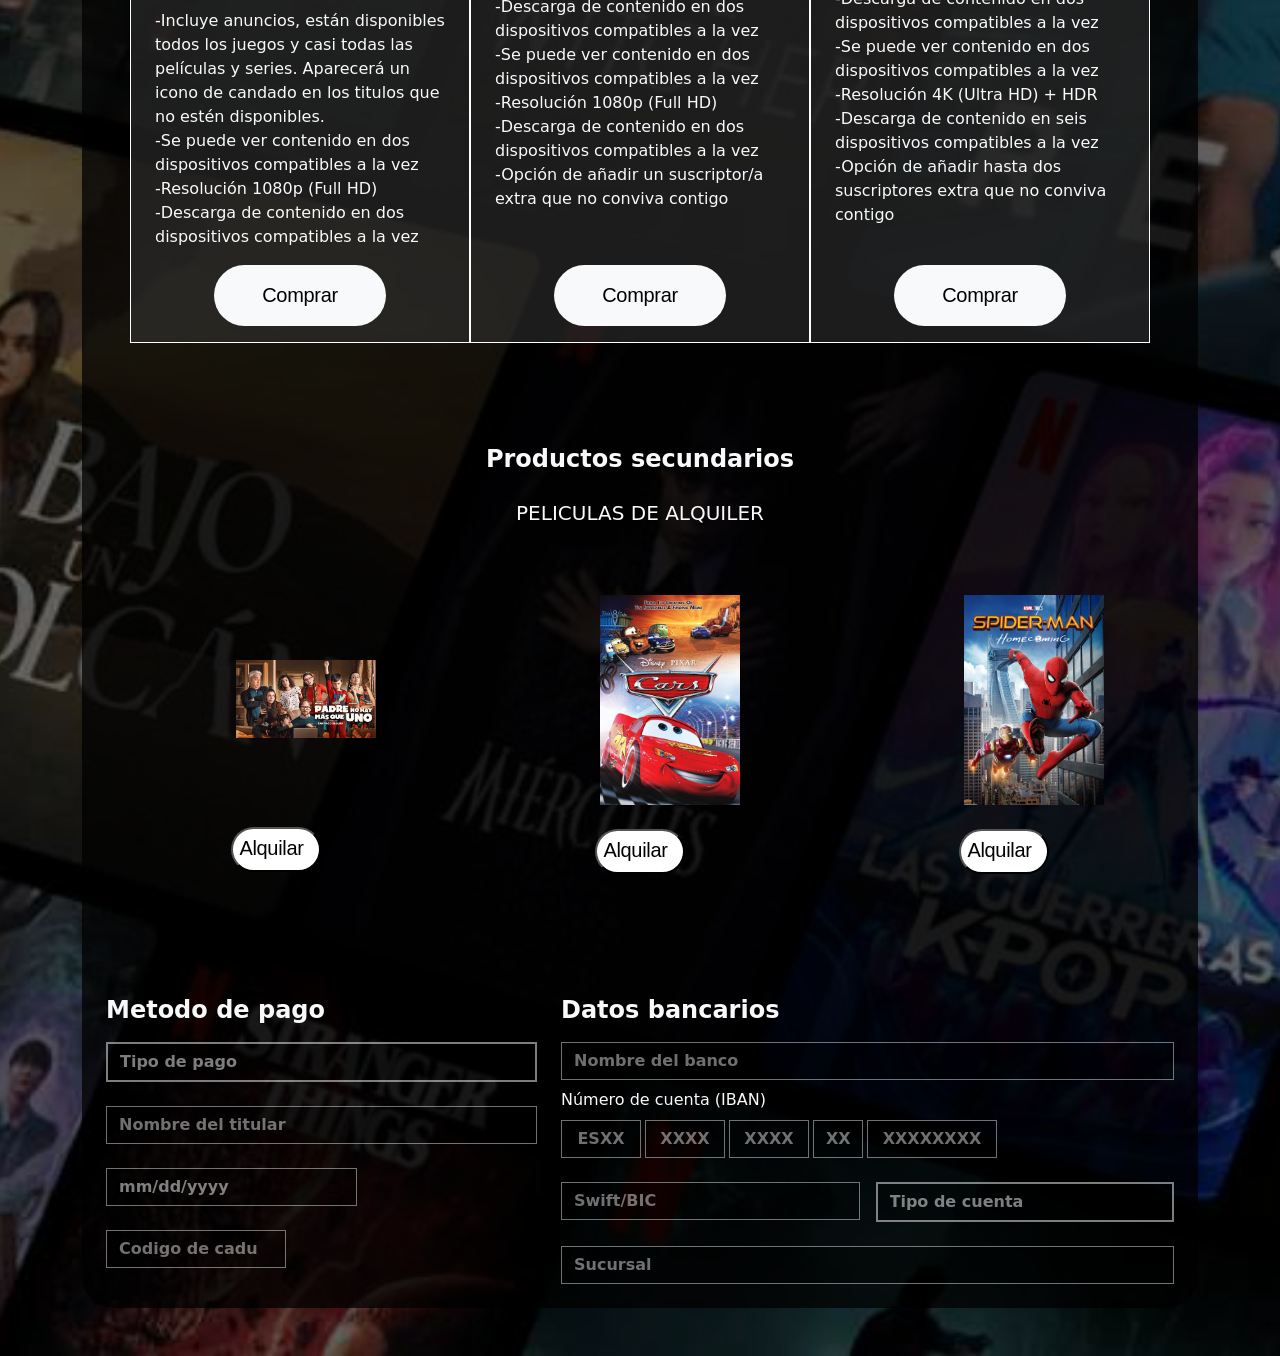
==== commit 8459147f: "hecho" ====
--- a/index.html
+++ b/index.html
@@ -356,147 +356,107 @@
               </div>
             </div>
           </div>
-
-          <legend class="text-light centrado fw-bold mb-4">Productos secundarios</legend>
-
-          <h4 class="text-light centrado textoprinc"> PELICULAS DE ALQUILER</h4>
-
-          <div class="row">
-            <div class="col-sm-12 col-md-12 col-lg-4">
-              <img src="images/padrenohaymasqueuno.jpg" class="card-img-top imagenesprod mb-4" alt="Pelicula 1">
-            </div>
-            <div class="col-sm-12 col-md-12 col-lg-4">
-              <img src="images/cars.jpg" class="card-img-top imagenesprod mb-4" alt="Pelicula 2">
-            </div>
-            <div class="col-sm-12 col-md-12 col-lg-4">
-              <img src="images/spiderman.jpg" class="card-img-top imagenesprod mb-4" alt="Pelicula 3">
-            </div>
-          </div>
-          <div class="row my-4">
-            <div class="col-sm-12 col-md-12 col-lg-4">
-              <button class="  boton ">Alquilar</button>
-            </div>
-            <div class="col-sm-12 col-md-12 col-lg-4">
-              <button class="  boton ">Alquilar</button>
-            </div>
-            <div class="col-sm-12 col-md-12 col-lg-4">
-              <button class=" boton ">Alquilar</button>
-            </div>
-          </div>
-
-
-
-          <div
-            class="col-sm-12 col-lg-12 p-4 rounded-5 mt-5  d-block d-lg-none justify-content-center centrado">
-            <legend class="text-light centrado fw-bold">Productos secundarios</legend>
-
-            <h1 class="text-light textoprinc"> PELICULAS DE ALQUILER</h1>
-
-            <div class="row justify-content-center">
-              <div class="col-sm-12 col-md-12 col-lg-4 justify-content-center">
-                <img src="images/padrenohaymasqueuno.jpg" class="imagenesprod mb-3 mt-5" alt="Pelicula 1">
-                <br>
-
-                <button class="boton fw-bold">Alquilar</button>
-
-              </div>
-              <div class="col-sm-12 col-md-12 col-lg-4 justify-content-center">
-
-
-                <img src="images/cars.jpg" class=" imagenesprod mb-3 mt-5" alt="Pelicula 2">
-
-                <br>
-                <button class="boton fw-bold ">Alquilar</button>
-
-              </div>
-              <div class="col-sm-12 col-md-12 col-lg-4 justify-content-center">
-                <img src="images/spiderman.jpg" class="imagenesprod mb-3 mt-5" alt="Pelicula 3">
-                <br>
-                <button class="boton fw-bold ">Alquilar</button>
-              </div>
-            </div>
-          </div>
-          <div class="row g-4">
-          <div class="col-lg-5">
-            <legend class="text-light centrado fw-bold">Metodo de pago</legend>
-              <div class="col-sm-12 col-md-12 col-lg-12">
-                <label for="tipoPago" class="form-label"></label>
-                <select id="tipoPago" required
-                  class="form-control rounded-0 bg-black bg-opacity-50 select-blanco fw-bold text-light">
-                  <option disabled selected>Tipo de pago</option>
-                  <option>Transferencia</option>
-                </select>
-              </div>
-
-              <div class="col-sm-12 col-md-12 col-lg-12">
-                <label for="nombretitular" class="form-label"></label>
-                <input type="text" id="nombretitular" placeholder="Nombre del titular" required
-                  class="form-control bg-black rounded-0 bg-opacity-50 placeholder input-placeholder-blanco fw-bold text-light">
-              </div>
-
-              <div class="col-8 col-md-8 col-lg-7">
-                <label for="fecha" class="form-label"></label>
-                <input type="date" id="fecha" placeholder="Fecha de caducidad" required
-                  class="form-control bg-black rounded-0 bg-opacity-50 placeholder input-placeholder-blanco fw-bold text-light">
-              </div>
-
-              <div class="col-sm-5 col-md-4 col-lg-5">
-                <label for="codigocvv" class="form-label"></label>
-                <input type="number" id="codigocvv" placeholder="Codigo de caducidad (CVV)" required
-                  class="form-control bg-black rounded-0 bg-opacity-50 placeholder input-placeholder-blanco fw-bold text-light">
-              </div>
-
-            
-          </div>
-          <div class="col-lg-7">
-            <legend class="text-light centrado fw-bold">Datos bancarios</legend>
-              <div class="col-sm-12 col-md-12 col-lg-12">
-                <label for="nombreBanco" class="form-label"></label>
-                <input type="text" id="nombreBanco" placeholder="Nombre del banco" required
-                  class="form-control bg-black rounded-0 bg-opacity-50 placeholder input-placeholder-blanco fw-bold text-light">
-              </div>
-              <div class="col-sm-12 col-md-12 col-lg-12 mt-2">
-                <label class="form-label text-light">Número de cuenta (IBAN)</label>
-                <div class="d-flex flex-wrap gap-1 align-items-center col-sm-12">
-                  <input type="text" name="iban1" maxlength="4" placeholder="ESXX" required
-                    class="form-control bg-black rounded-0 bg-opacity-50 placeholder input-placeholder-blanco fw-bold text-light"
-                    style="width: 80px; text-align:center;">
-                  <input type="text" name="iban2" maxlength="4" placeholder="XXXX" required
-                    class="form-control bg-black rounded-0 bg-opacity-50 placeholder input-placeholder-blanco fw-bold text-light"
-                    style="width:80px; text-align:center;">
-                  <input type="text" name="iban3" maxlength="4" placeholder="XXXX" required
-                    class="form-control bg-black rounded-0 bg-opacity-50 placeholder input-placeholder-blanco fw-bold text-light"
-                    style="width:80px; text-align:center;">
-                  <input type="text" name="iban4" maxlength="2" placeholder="XX" required
-                    class="form-control bg-black rounded-0 bg-opacity-50 placeholder input-placeholder-blanco fw-bold text-light"
-                    style="width:50px; text-align:center;">
-                  <input type="text" name="iban5" maxlength="8" placeholder="XXXXXXXX" required
-                    class="form-control bg-black rounded-0 bg-opacity-50 placeholder input-placeholder-blanco fw-bold text-light"
-                    style="width:130px; text-align:center;">
-                </div>
-              </div>
-              <div class="row g-3">
-                <div class="col-sm-12 col-md-6 col-lg-6">
-                  <label for="Swift/BIC" class="form-label"></label>
-                  <input type="number" id="swift" placeholder="Swift/BIC" required
+            <legend class="text-light centrado2 fw-bold mb-4 ">Productos secundarios</legend>
+            <h4 class="text-light centrado2 textoprinc"> PELICULAS DE ALQUILER</h4>
+            <div class="row">
+              <div class="col-sm-12 col-md-12 col-lg-4 centrado2">
+                <img src="images/padrenohaymasqueuno.jpg" class="card-img-top imagenesprod mb-4 abajo" alt="Pelicula 1"><br>
+                <button class="  boton abajo ">Alquilar</button>
+
+              </div>
+              <div class="col-sm-12 col-md-12 col-lg-4 centrado2">
+                <img src="images/cars.jpg" class="card-img-top imagenesprod mb-4" alt="Pelicula 2"><br>
+                                <button class="  boton ">Alquilar</button>
+
+              </div>
+              <div class="col-sm-12 col-md-12 col-lg-4 centrado2">
+                <img src="images/spiderman.jpg" class="card-img-top imagenesprod mb-4" alt="Pelicula 3"><br>
+                                <button class="  boton ">Alquilar</button>
+              </div>
+            </div>
+
+             
+            <div class="row g-4">
+              <div class="col-lg-5">
+                <legend class="text-light centrado fw-bold">Metodo de pago</legend>
+                <div class="col-sm-12 col-md-12 col-lg-12">
+                  <label for="tipoPago" class="form-label"></label>
+                  <select id="tipoPago" required
+                    class="form-control rounded-0 bg-black bg-opacity-50 select-blanco fw-bold text-light">
+                    <option disabled selected>Tipo de pago</option>
+                    <option>Transferencia</option>
+                  </select>
+                </div>
+
+                <div class="col-sm-12 col-md-12 col-lg-12">
+                  <label for="nombretitular" class="form-label"></label>
+                  <input type="text" id="nombretitular" placeholder="Nombre del titular" required
                     class="form-control bg-black rounded-0 bg-opacity-50 placeholder input-placeholder-blanco fw-bold text-light">
                 </div>
-                <div class="col-sm-12 col-md-6 col-lg-6">
-                  <label for="tipoCuenta" class="form-label"></label>
-                  <select id="tipoCuenta" required
-                    class="form-control rounded-0 bg-black bg-opacity-50 select-blanco fw-bold text-light">
-                    <option disabled selected>Tipo de cuenta</option>
-                    <option>Corriente</option>
-                  </select>
-                </div>
-              </div>
-              <div class="col-sm-12 col-md-12 col-lg-12">
-                <label for="Sucursal" class="form-label"></label>
-                <input type="text" id="sucursal" placeholder="Sucursal" required
-                  class="form-control bg-black rounded-0 bg-opacity-50 placeholder input-placeholder-blanco fw-bold text-light">
-              </div>
-          </div>
-          </div>
+
+                <div class="col-8 col-md-8 col-lg-7">
+                  <label for="fecha" class="form-label"></label>
+                  <input type="date" id="fecha" placeholder="Fecha de caducidad" required
+                    class="form-control bg-black rounded-0 bg-opacity-50 placeholder input-placeholder-blanco fw-bold text-light">
+                </div>
+
+                <div class="col-sm-5 col-md-4 col-lg-5">
+                  <label for="codigocvv" class="form-label"></label>
+                  <input type="number" id="codigocvv" placeholder="Codigo de caducidad (CVV)" required
+                    class="form-control bg-black rounded-0 bg-opacity-50 placeholder input-placeholder-blanco fw-bold text-light">
+                </div>
+
+
+              </div>
+              <div class="col-lg-7">
+                <legend class="text-light centrado fw-bold">Datos bancarios</legend>
+                <div class="col-sm-12 col-md-12 col-lg-12">
+                  <label for="nombreBanco" class="form-label"></label>
+                  <input type="text" id="nombreBanco" placeholder="Nombre del banco" required
+                    class="form-control bg-black rounded-0 bg-opacity-50 placeholder input-placeholder-blanco fw-bold text-light">
+                </div>
+                <div class="col-sm-12 col-md-12 col-lg-12 mt-2">
+                  <label class="form-label text-light">Número de cuenta (IBAN)</label>
+                  <div class="d-flex flex-wrap gap-1 align-items-center col-sm-12">
+                    <input type="text" name="iban1" maxlength="4" placeholder="ESXX" required
+                      class="form-control bg-black rounded-0 bg-opacity-50 placeholder input-placeholder-blanco fw-bold text-light"
+                      style="width: 80px; text-align:center;">
+                    <input type="text" name="iban2" maxlength="4" placeholder="XXXX" required
+                      class="form-control bg-black rounded-0 bg-opacity-50 placeholder input-placeholder-blanco fw-bold text-light"
+                      style="width:80px; text-align:center;">
+                    <input type="text" name="iban3" maxlength="4" placeholder="XXXX" required
+                      class="form-control bg-black rounded-0 bg-opacity-50 placeholder input-placeholder-blanco fw-bold text-light"
+                      style="width:80px; text-align:center;">
+                    <input type="text" name="iban4" maxlength="2" placeholder="XX" required
+                      class="form-control bg-black rounded-0 bg-opacity-50 placeholder input-placeholder-blanco fw-bold text-light"
+                      style="width:50px; text-align:center;">
+                    <input type="text" name="iban5" maxlength="8" placeholder="XXXXXXXX" required
+                      class="form-control bg-black rounded-0 bg-opacity-50 placeholder input-placeholder-blanco fw-bold text-light"
+                      style="width:130px; text-align:center;">
+                  </div>
+                </div>
+                <div class="row g-3">
+                  <div class="col-sm-12 col-md-6 col-lg-6">
+                    <label for="Swift/BIC" class="form-label"></label>
+                    <input type="number" id="swift" placeholder="Swift/BIC" required
+                      class="form-control bg-black rounded-0 bg-opacity-50 placeholder input-placeholder-blanco fw-bold text-light">
+                  </div>
+                  <div class="col-sm-12 col-md-6 col-lg-6">
+                    <label for="tipoCuenta" class="form-label"></label>
+                    <select id="tipoCuenta" required
+                      class="form-control rounded-0 bg-black bg-opacity-50 select-blanco fw-bold text-light">
+                      <option disabled selected>Tipo de cuenta</option>
+                      <option>Corriente</option>
+                    </select>
+                  </div>
+                </div>
+                <div class="col-sm-12 col-md-12 col-lg-12">
+                  <label for="Sucursal" class="form-label"></label>
+                  <input type="text" id="sucursal" placeholder="Sucursal" required
+                    class="form-control bg-black rounded-0 bg-opacity-50 placeholder input-placeholder-blanco fw-bold text-light">
+                </div>
+              </div>
+            </div>
 
         </form>
       </div>
--- a/styles/index.css
+++ b/styles/index.css
@@ -71,6 +71,16 @@
         margin-top: 50px;
         margin-bottom: -10px;
     }
+.centrado2 {
+        text-align: center;
+        margin-top: 50px;
+        margin-bottom: -10px;
+    }
+.abajo{
+        margin-bottom: 80px;
+        margin-top: 65px;
+
+    }
 .textoprinc{
     font-size: 20px;
     margin-top: 20px;
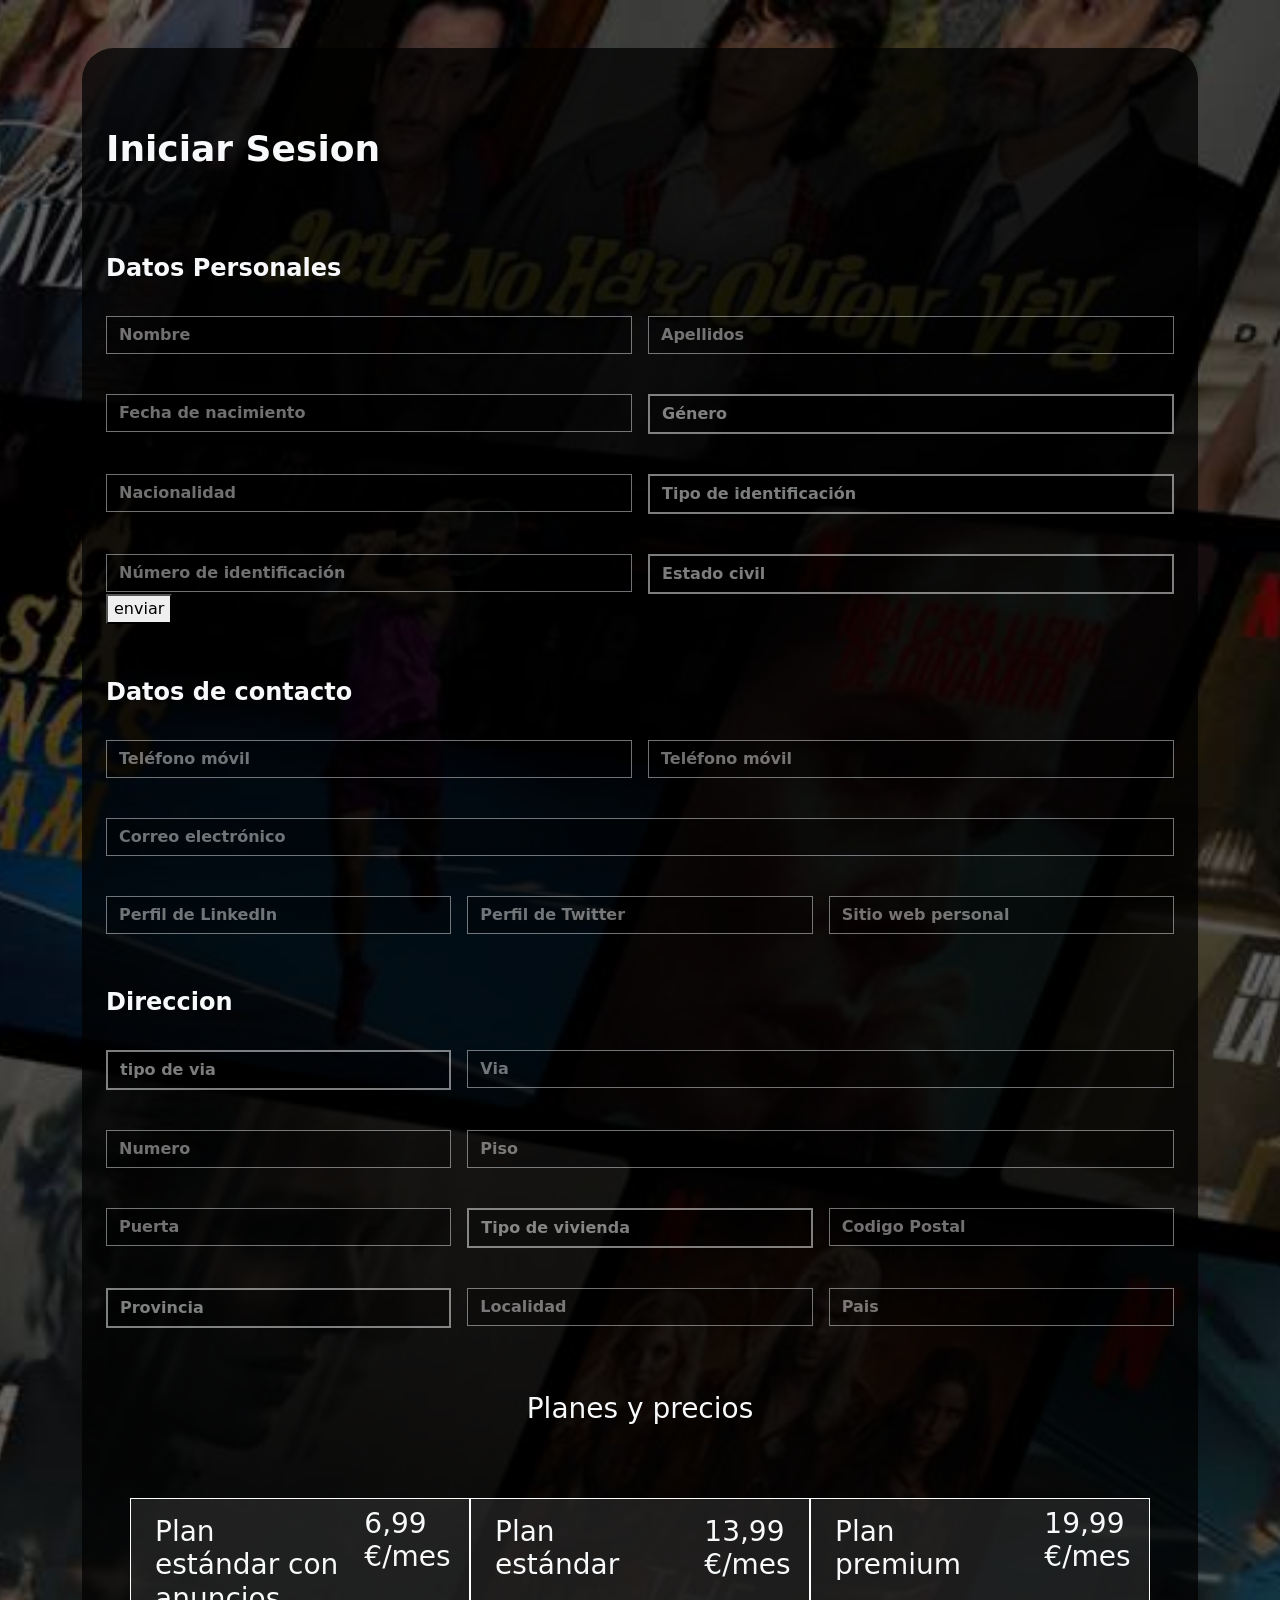
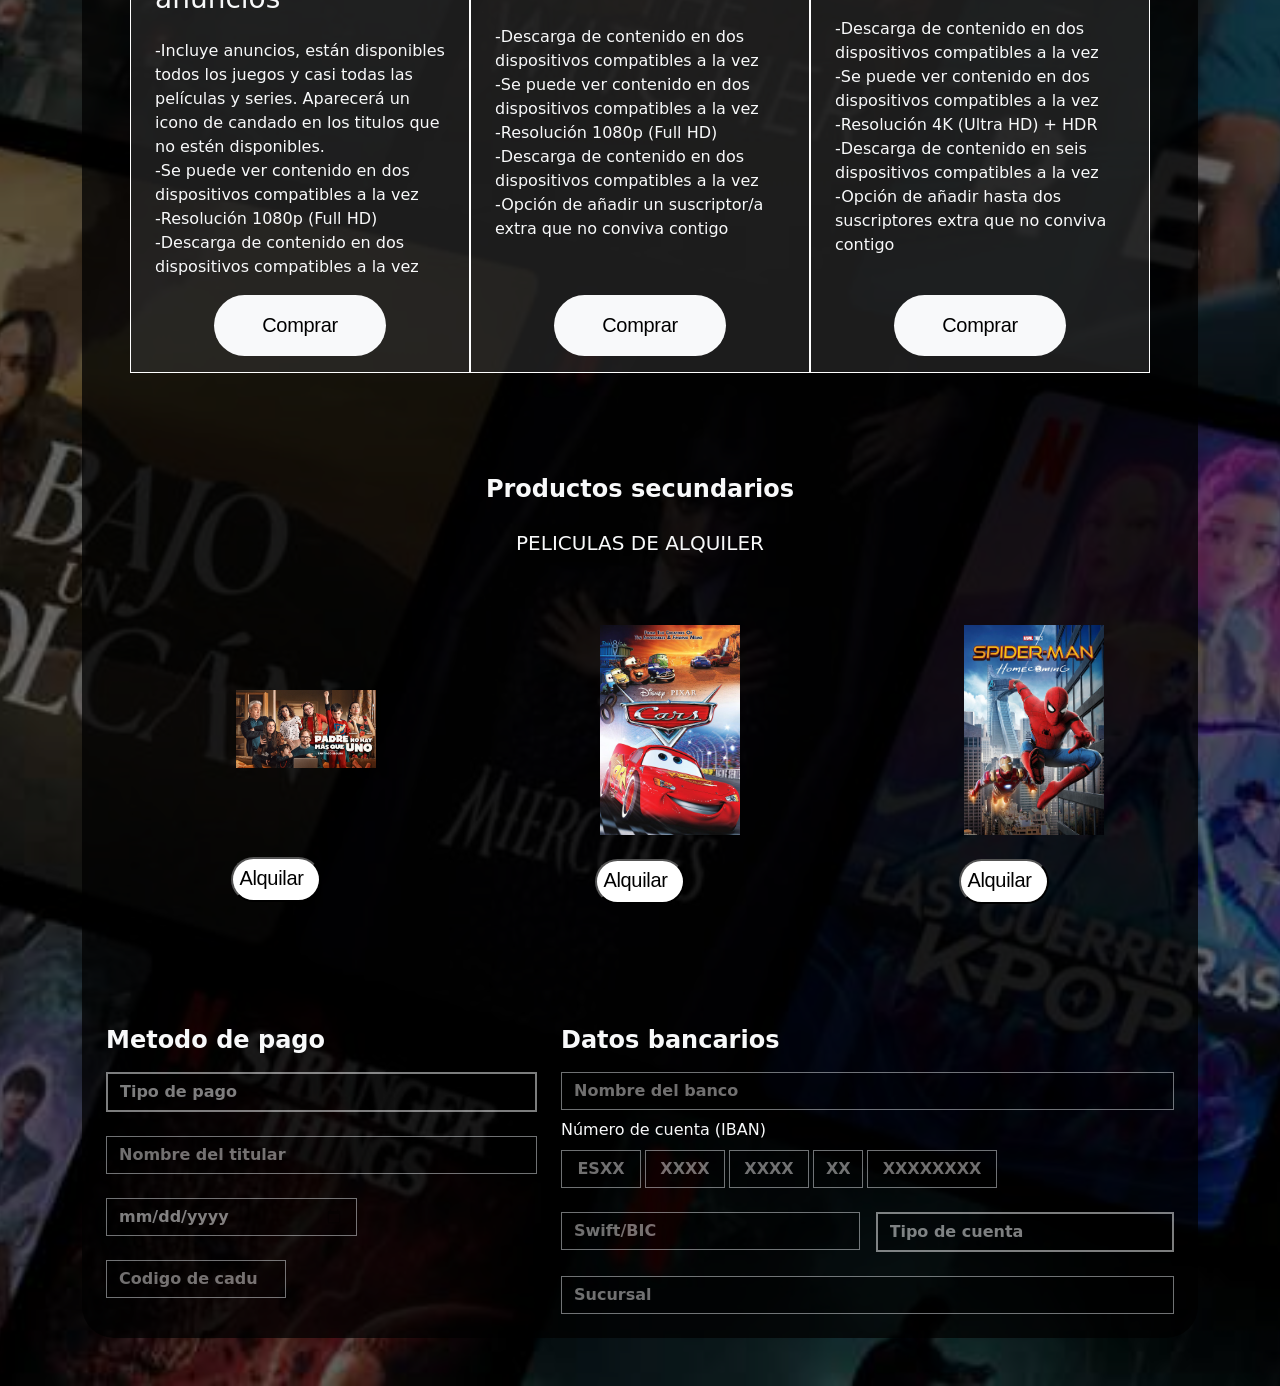
==== commit df97921f: "subo validaciones con js" ====
--- a/index.html
+++ b/index.html
@@ -6,6 +6,7 @@
   <meta name="viewport" content="width=device-width, initial-scale=1.0">
   <link href="https://cdn.jsdelivr.net/npm/bootstrap@5.3.8/dist/css/bootstrap.min.css" rel="stylesheet">
   <link rel="stylesheet" href="styles/index.css">
+  <script src="js/index.js"></script>
   <title>NetflixForm</title>
 </head>
 
@@ -20,82 +21,88 @@
           <div class="row g-3">
             <div class="col-sm-12 col-md-6 ">
               <label for="nombre" class="form-label"></label>
-              <input type="text" id="nombre" placeholder="Nombre" required
+              <input type="text" id="nombre" placeholder="Nombre" 
                 class="form-control bg-black rounded-0 bg-opacity-50 placeholder input-placeholder-blanco fw-bold text-light">
             </div>
 
             <div class="col-sm-12 col-md-6">
               <label for="apellidos" class="form-label"></label>
-              <input type="text" id="apellidos" required placeholder="Apellidos"
+              <input type="text" id="apellidos"  placeholder="Apellidos"
                 class="form-control bg-black rounded-0 bg-opacity-50 placeholder input-placeholder-blanco fw-bold text-light">
             </div>
 
             <div class="col-sm-12 col-md-6">
               <label for="fechaNacimiento" class="form-label"></label>
-              <input type="text" required placeholder="Fecha de nacimiento" id="fechaNacimiento"
+              <input type="text"  placeholder="Fecha de nacimiento" id="fechaNacimiento"
                 class="form-control bg-black rounded-0 bg-opacity-50 placeholder input-placeholder-blanco fw-bold text-light">
             </div>
 
             <div class="col-sm-12 col-md-6">
               <label for="genero" class="form-label"></label>
-              <select id="genero" required
+              <select id="genero" 
                 class="form-control rounded-0 bg-black bg-opacity-50 select-blanco fw-bold text-light">
-                <option disabled selected>Género</option>
-                <option>Masculino</option>
-                <option>Femenino</option>
+                <option disabled selected value="0">Género</option>
+                <option value="1">Masculino</option>
+                <option value="2">Femenino</option>
               </select>
             </div>
 
 
             <div class="col-sm-12 col-md-6">
               <label for="nacionalidad" class="form-label"></label>
-              <input type="text" required id="nacionalidad" placeholder="Nacionalidad"
+              <input type="text" id="nacionalidad" placeholder="Nacionalidad"
                 class="form-control bg-black rounded-0 bg-opacity-50 placeholder input-placeholder-blanco fw-bold text-light">
             </div>
 
             <div class="col-sm-12 col-md-6">
               <label for="identificacion" class="form-label"></label>
-              <select id="identificacion" required
+              <select id="identificacion" 
                 class="form-control bg-black rounded-0 bg-opacity-50 placeholder select-blanco fw-bold text-light">
-                <option disabled selected>Tipo de identificación</option>
-                <option>DNI</option>
-                <option>NIE</option>
-                <option>Pasaporte</option>
+                <option disabled selected value="0">Tipo de identificación</option>
+                <option value="1">DNI</option>
+                <option value="2">NIE</option>
+                <option value="3">Pasaporte</option>
               </select>
             </div>
 
             <div class="col-sm-12 col-md-6">
               <label for="nIdentificacion" class="form-label"></label>
-              <input type="text" required id="nIdentificacion" placeholder="Número de identificación"
+              <input type="text" id="nIdentificacion" placeholder="Número de identificación"
                 class="form-control bg-black rounded-0 bg-opacity-50 placeholder input-placeholder-blanco fw-bold text-light">
             </div>
             <div class="col-sm-12 col-md-6">
               <label for="estCivil" class="form-label"></label>
-              <select id="estCivil" required
+              <select id="estCivil" 
                 class="form-control bg-black rounded-0 bg-opacity-50 placeholder select-blanco fw-bold text-light">
-                <option disabled selected>Estado civil</option>
-                <option>Casado/a</option>
-                <option>Soltero/a</option>
-                <option>Viudo/a</option>
-                <option>Otro</option>
+                <option disabled selected value="0">Estado civil</option>
+                <option value="1">Casado/a</option>
+                <option value="2">Soltero/a</option>
+                <option value="3">Viudo/a</option>
+                <option value="4">Otro</option>
               </select>
             </div>
           </div>
-
+              <div class="row">
+              <div class="col">
+                <button type="button" id="btn-enviar" onclick="validarForm()">enviar</button>
+
+              </div>
+
+            </div>
 
           <legend class="text-light centrado fw-bold">Datos de contacto</legend>
 
           <div class="row g-3">
             <div class="col-sm-12 col-md-6 ">
               <label for="tlfmovil" class="form-label"></label>
-              <input type="text" id="telefono" maxlength="9" inputmode="numeric" placeholder="Teléfono móvil"
+              <input type="text" id="tlfmovil" maxlength="9" inputmode="numeric" placeholder="Teléfono móvil"
                 oninput="this.value = this.value.replace(/[^0-9]/g, '')"
                 class="form-control bg-black rounded-0 bg-opacity-50 placeholder input-placeholder-blanco fw-bold text-light">
             </div>
 
             <div class="col-sm-12 col-md-6">
               <label for="tlffijo" class="form-label"></label>
-              <input type="text" id="telefono" maxlength="9" inputmode="numeric" placeholder="Teléfono móvil"
+              <input type="text" id="tlffijo" maxlength="9" inputmode="numeric" placeholder="Teléfono móvil"
                 oninput="this.value = this.value.replace(/[^0-9]/g, '')"
                 class="form-control bg-black rounded-0 bg-opacity-50 placeholder input-placeholder-blanco fw-bold text-light">
 
@@ -103,7 +110,7 @@
 
             <div class="col-sm-12 col-md-12">
               <label for="email" class="form-label"></label>
-              <input type="email" required placeholder="Correo electrónico" id="email"
+              <input type="email"  placeholder="Correo electrónico" id="email"
                 class="form-control bg-black rounded-0 bg-opacity-50 placeholder input-placeholder-blanco fw-bold text-light">
             </div>
 
@@ -125,7 +132,7 @@
             </div>
             <div class="col-sm-12 col-md-4">
               <label for="web" class="form-label"></label>
-              <input type="url" id="url" placeholder="Sitio web personal"
+              <input type="text" id="web" placeholder="Sitio web personal"
                 class="form-control bg-black rounded-0 bg-opacity-50 placeholder input-placeholder-blanco fw-bold text-light">
             </div>
           </div>
@@ -133,7 +140,7 @@
           <div class="row g-3">
             <div class="col-9 col-md-3 col-lg-4">
               <label for="tipovia" class="form-label"></label>
-              <select id="tipovia" required
+              <select id="tipovia" 
                 class="form-control rounded-0 bg-black bg-opacity-50 select-blanco fw-bold text-light">
                 <option disabled selected>tipo de via</option>
                 <option>calle</option>
@@ -144,30 +151,30 @@
             </div>
             <div class="col-12 col-md-5 col-lg-8 ">
               <label for="via" class="form-label"></label>
-              <input type="text" id="via" placeholder="Via" required
+              <input type="text" id="via" placeholder="Via" 
                 class="form-control bg-black rounded-0 bg-opacity-50 placeholder input-placeholder-blanco fw-bold text-light">
             </div>
             <div class="col-6 col-md-2 col-lg-4">
               <label for="Numero" class="form-label"></label>
-              <input type="number" required placeholder="Numero" id="Numero"
+              <input type="number"  placeholder="Numero" id="Numero"
                 class="form-control bg-black rounded-0 bg-opacity-50 placeholder input-placeholder-blanco fw-bold text-light">
             </div>
             <div class="col-10 col-md-2 col-lg-8">
               <label for="piso" class="form-label"></label>
-              <input type="text" id="piso" required placeholder="Piso"
+              <input type="text" id="piso"  placeholder="Piso"
                 class="form-control bg-black rounded-0 bg-opacity-50 placeholder input-placeholder-blanco fw-bold text-light">
             </div>
 
 
             <div class="col-12 col-md-3 col-lg-4">
               <label for="puerta" class="form-label"></label>
-              <input type="text" required placeholder="Puerta" id="puerta"
+              <input type="text"  placeholder="Puerta" id="puerta"
                 class="form-control bg-black rounded-0 bg-opacity-50 placeholder input-placeholder-blanco fw-bold text-light">
             </div>
 
             <div class="col-12 col-md-5 col-lg-4">
               <label for="tipovivienda" class="form-label"></label>
-              <select id="tipovivienda" required
+              <select id="tipovivienda" 
                 class="form-control bg-black rounded-0 bg-opacity-50 placeholder select-blanco fw-bold text-light">
                 <option disabled selected>Tipo de vivienda</option>
                 <option>casa</option>
@@ -178,7 +185,7 @@
 
             <div class="col-5 col-md-4 col-lg-4">
               <label for="codigoPostal" class="form-label"></label>
-              <input type="text" required placeholder="Codigo Postal" id="codigoPostal"
+              <input type="text"  placeholder="Codigo Postal" id="codigoPostal"
                 class="form-control bg-black rounded-0 bg-opacity-50 placeholder input-placeholder-blanco fw-bold text-light">
             </div>
 
@@ -186,7 +193,7 @@
 
             <div class="col-6 col-md-4 col-lg-4">
               <label for="provincia" class="form-label"></label>
-              <select id="provincia" required
+              <select id="provincia" 
                 class="form-control bg-black rounded-0 bg-opacity-50 placeholder select-blanco fw-bold text-light">
                 <option disabled selected>Provincia</option>
                 <option value="Álava">Álava</option>
@@ -245,13 +252,13 @@
 
             <div class="col-6 col-md-4 col-lg-4">
               <label for="localidad" class="form-label"></label>
-              <input type="text" required placeholder="Localidad" id="localidad"
+              <input type="text"  placeholder="Localidad" id="localidad"
                 class="form-control bg-black rounded-0 bg-opacity-50 placeholder input-placeholder-blanco fw-bold text-light">
             </div>
             <br>
             <div class="col-12 col-md-4 col-lg-4">
               <label for="pais" class="form-label"></label>
-              <input type="text" required placeholder="Pais" id="pais"
+              <input type="text"  placeholder="Pais" id="pais"
                 class="form-control bg-black rounded-0 bg-opacity-50 placeholder input-placeholder-blanco fw-bold text-light">
             </div>
           </div>
@@ -361,7 +368,7 @@
             <div class="row">
               <div class="col-sm-12 col-md-12 col-lg-4 centrado2">
                 <img src="images/padrenohaymasqueuno.jpg" class="card-img-top imagenesprod mb-4 abajo" alt="Pelicula 1"><br>
-                <button class="  boton abajo ">Alquilar</button>
+                <button class="  boton abajo ">  Alquilar</button>
 
               </div>
               <div class="col-sm-12 col-md-12 col-lg-4 centrado2">
@@ -381,7 +388,7 @@
                 <legend class="text-light centrado fw-bold">Metodo de pago</legend>
                 <div class="col-sm-12 col-md-12 col-lg-12">
                   <label for="tipoPago" class="form-label"></label>
-                  <select id="tipoPago" required
+                  <select id="tipoPago" 
                     class="form-control rounded-0 bg-black bg-opacity-50 select-blanco fw-bold text-light">
                     <option disabled selected>Tipo de pago</option>
                     <option>Transferencia</option>
@@ -390,19 +397,19 @@
 
                 <div class="col-sm-12 col-md-12 col-lg-12">
                   <label for="nombretitular" class="form-label"></label>
-                  <input type="text" id="nombretitular" placeholder="Nombre del titular" required
+                  <input type="text" id="nombretitular" placeholder="Nombre del titular" 
                     class="form-control bg-black rounded-0 bg-opacity-50 placeholder input-placeholder-blanco fw-bold text-light">
                 </div>
 
                 <div class="col-8 col-md-8 col-lg-7">
                   <label for="fecha" class="form-label"></label>
-                  <input type="date" id="fecha" placeholder="Fecha de caducidad" required
+                  <input type="date" id="fecha" placeholder="Fecha de caducidad" 
                     class="form-control bg-black rounded-0 bg-opacity-50 placeholder input-placeholder-blanco fw-bold text-light">
                 </div>
 
                 <div class="col-sm-5 col-md-4 col-lg-5">
                   <label for="codigocvv" class="form-label"></label>
-                  <input type="number" id="codigocvv" placeholder="Codigo de caducidad (CVV)" required
+                  <input type="number" id="codigocvv" placeholder="Codigo de caducidad (CVV)" 
                     class="form-control bg-black rounded-0 bg-opacity-50 placeholder input-placeholder-blanco fw-bold text-light">
                 </div>
 
@@ -412,25 +419,25 @@
                 <legend class="text-light centrado fw-bold">Datos bancarios</legend>
                 <div class="col-sm-12 col-md-12 col-lg-12">
                   <label for="nombreBanco" class="form-label"></label>
-                  <input type="text" id="nombreBanco" placeholder="Nombre del banco" required
+                  <input type="text" id="nombreBanco" placeholder="Nombre del banco" 
                     class="form-control bg-black rounded-0 bg-opacity-50 placeholder input-placeholder-blanco fw-bold text-light">
                 </div>
                 <div class="col-sm-12 col-md-12 col-lg-12 mt-2">
                   <label class="form-label text-light">Número de cuenta (IBAN)</label>
                   <div class="d-flex flex-wrap gap-1 align-items-center col-sm-12">
-                    <input type="text" name="iban1" maxlength="4" placeholder="ESXX" required
+                    <input type="text" name="iban1" maxlength="4" placeholder="ESXX" 
                       class="form-control bg-black rounded-0 bg-opacity-50 placeholder input-placeholder-blanco fw-bold text-light"
                       style="width: 80px; text-align:center;">
-                    <input type="text" name="iban2" maxlength="4" placeholder="XXXX" required
+                    <input type="text" name="iban2" maxlength="4" placeholder="XXXX" 
                       class="form-control bg-black rounded-0 bg-opacity-50 placeholder input-placeholder-blanco fw-bold text-light"
                       style="width:80px; text-align:center;">
-                    <input type="text" name="iban3" maxlength="4" placeholder="XXXX" required
+                    <input type="text" name="iban3" maxlength="4" placeholder="XXXX" 
                       class="form-control bg-black rounded-0 bg-opacity-50 placeholder input-placeholder-blanco fw-bold text-light"
                       style="width:80px; text-align:center;">
-                    <input type="text" name="iban4" maxlength="2" placeholder="XX" required
+                    <input type="text" name="iban4" maxlength="2" placeholder="XX" 
                       class="form-control bg-black rounded-0 bg-opacity-50 placeholder input-placeholder-blanco fw-bold text-light"
                       style="width:50px; text-align:center;">
-                    <input type="text" name="iban5" maxlength="8" placeholder="XXXXXXXX" required
+                    <input type="text" name="iban5" maxlength="8" placeholder="XXXXXXXX" 
                       class="form-control bg-black rounded-0 bg-opacity-50 placeholder input-placeholder-blanco fw-bold text-light"
                       style="width:130px; text-align:center;">
                   </div>
@@ -438,12 +445,12 @@
                 <div class="row g-3">
                   <div class="col-sm-12 col-md-6 col-lg-6">
                     <label for="Swift/BIC" class="form-label"></label>
-                    <input type="number" id="swift" placeholder="Swift/BIC" required
+                    <input type="number" id="swift" placeholder="Swift/BIC" 
                       class="form-control bg-black rounded-0 bg-opacity-50 placeholder input-placeholder-blanco fw-bold text-light">
                   </div>
                   <div class="col-sm-12 col-md-6 col-lg-6">
                     <label for="tipoCuenta" class="form-label"></label>
-                    <select id="tipoCuenta" required
+                    <select id="tipoCuenta" 
                       class="form-control rounded-0 bg-black bg-opacity-50 select-blanco fw-bold text-light">
                       <option disabled selected>Tipo de cuenta</option>
                       <option>Corriente</option>
@@ -452,12 +459,13 @@
                 </div>
                 <div class="col-sm-12 col-md-12 col-lg-12">
                   <label for="Sucursal" class="form-label"></label>
-                  <input type="text" id="sucursal" placeholder="Sucursal" required
+                  <input type="text" id="sucursal" placeholder="Sucursal" 
                     class="form-control bg-black rounded-0 bg-opacity-50 placeholder input-placeholder-blanco fw-bold text-light">
                 </div>
               </div>
             </div>
 
+            
         </form>
       </div>
     </div>
--- a/styles/index.css
+++ b/styles/index.css
@@ -5,6 +5,13 @@
     background-position: center;
     background-repeat: no-repeat;
     min-height: 100vh;
+}
+.has-error input,
+.has-error select,
+.has-error textarea {
+    border: 2px solid #e74c3c !important;
+    background-color: #fceaea;
+    border-radius: 4px;
 }
 
 body::before {
